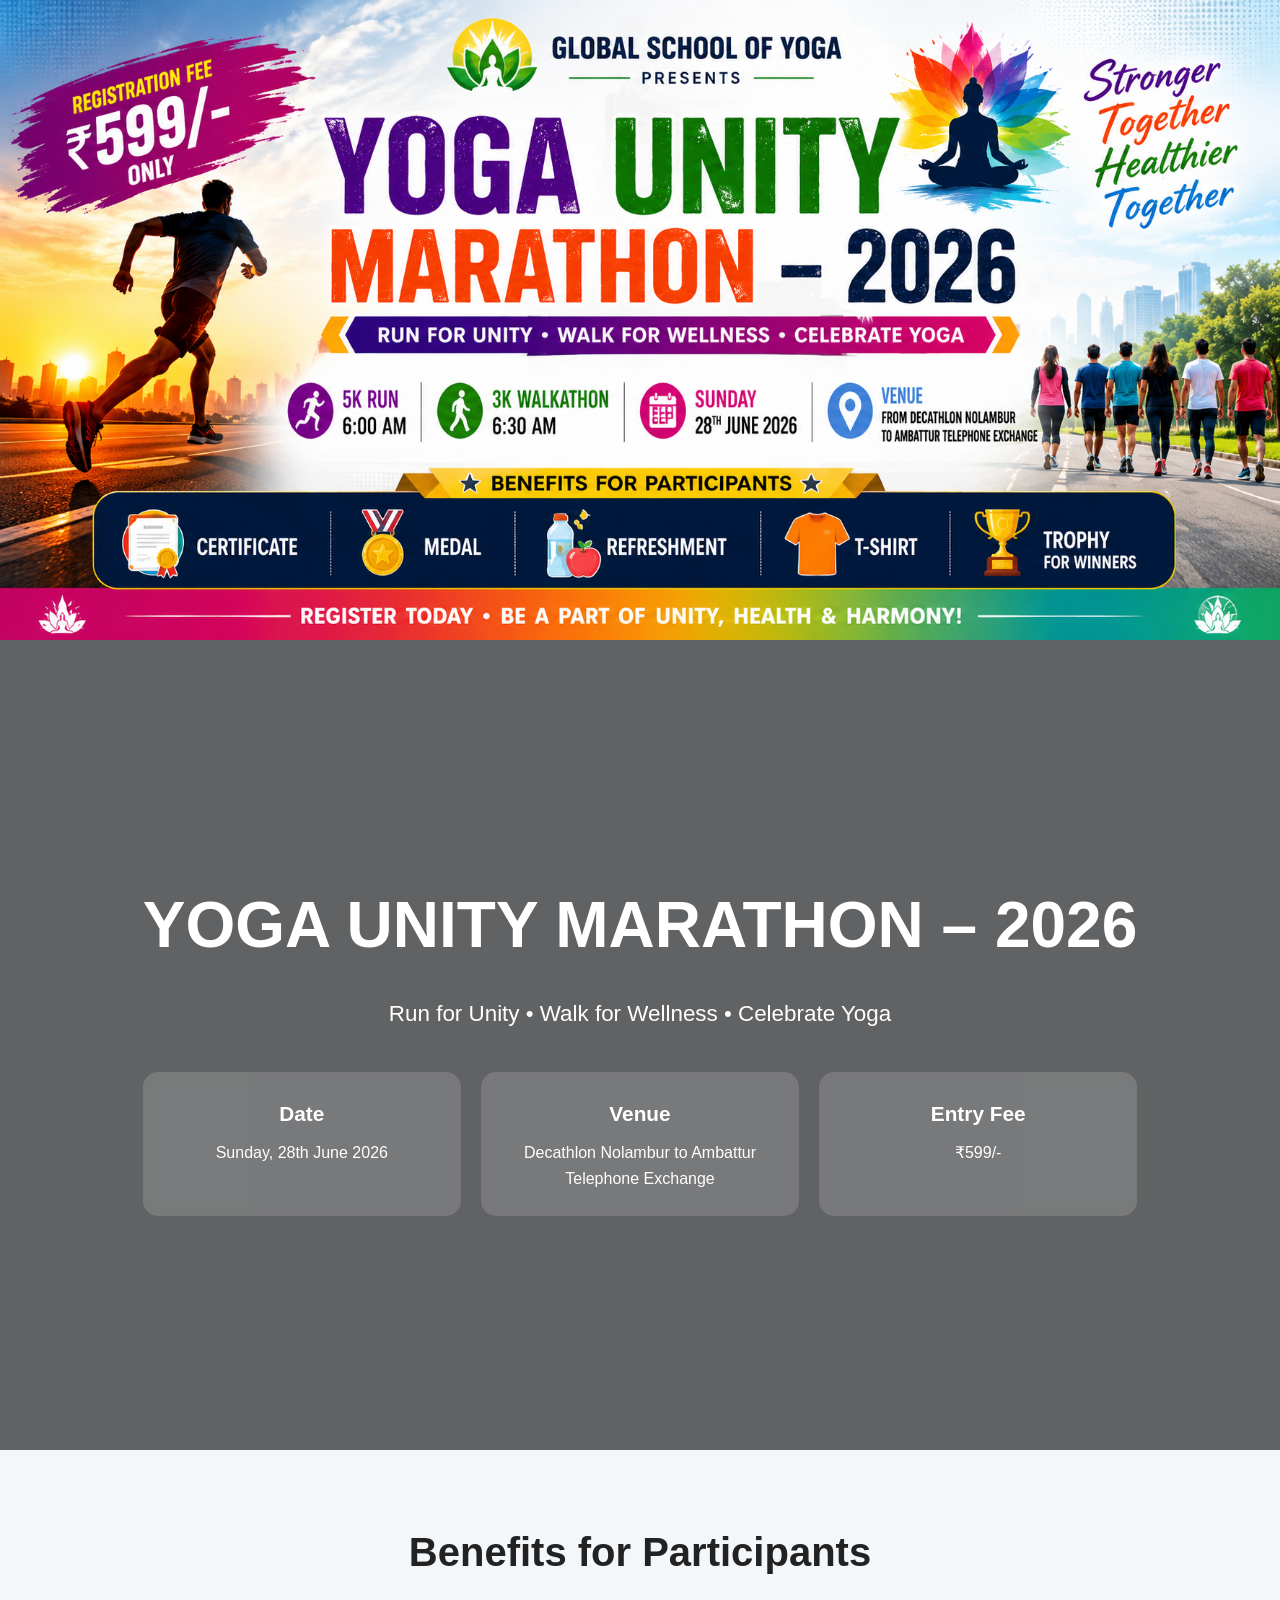
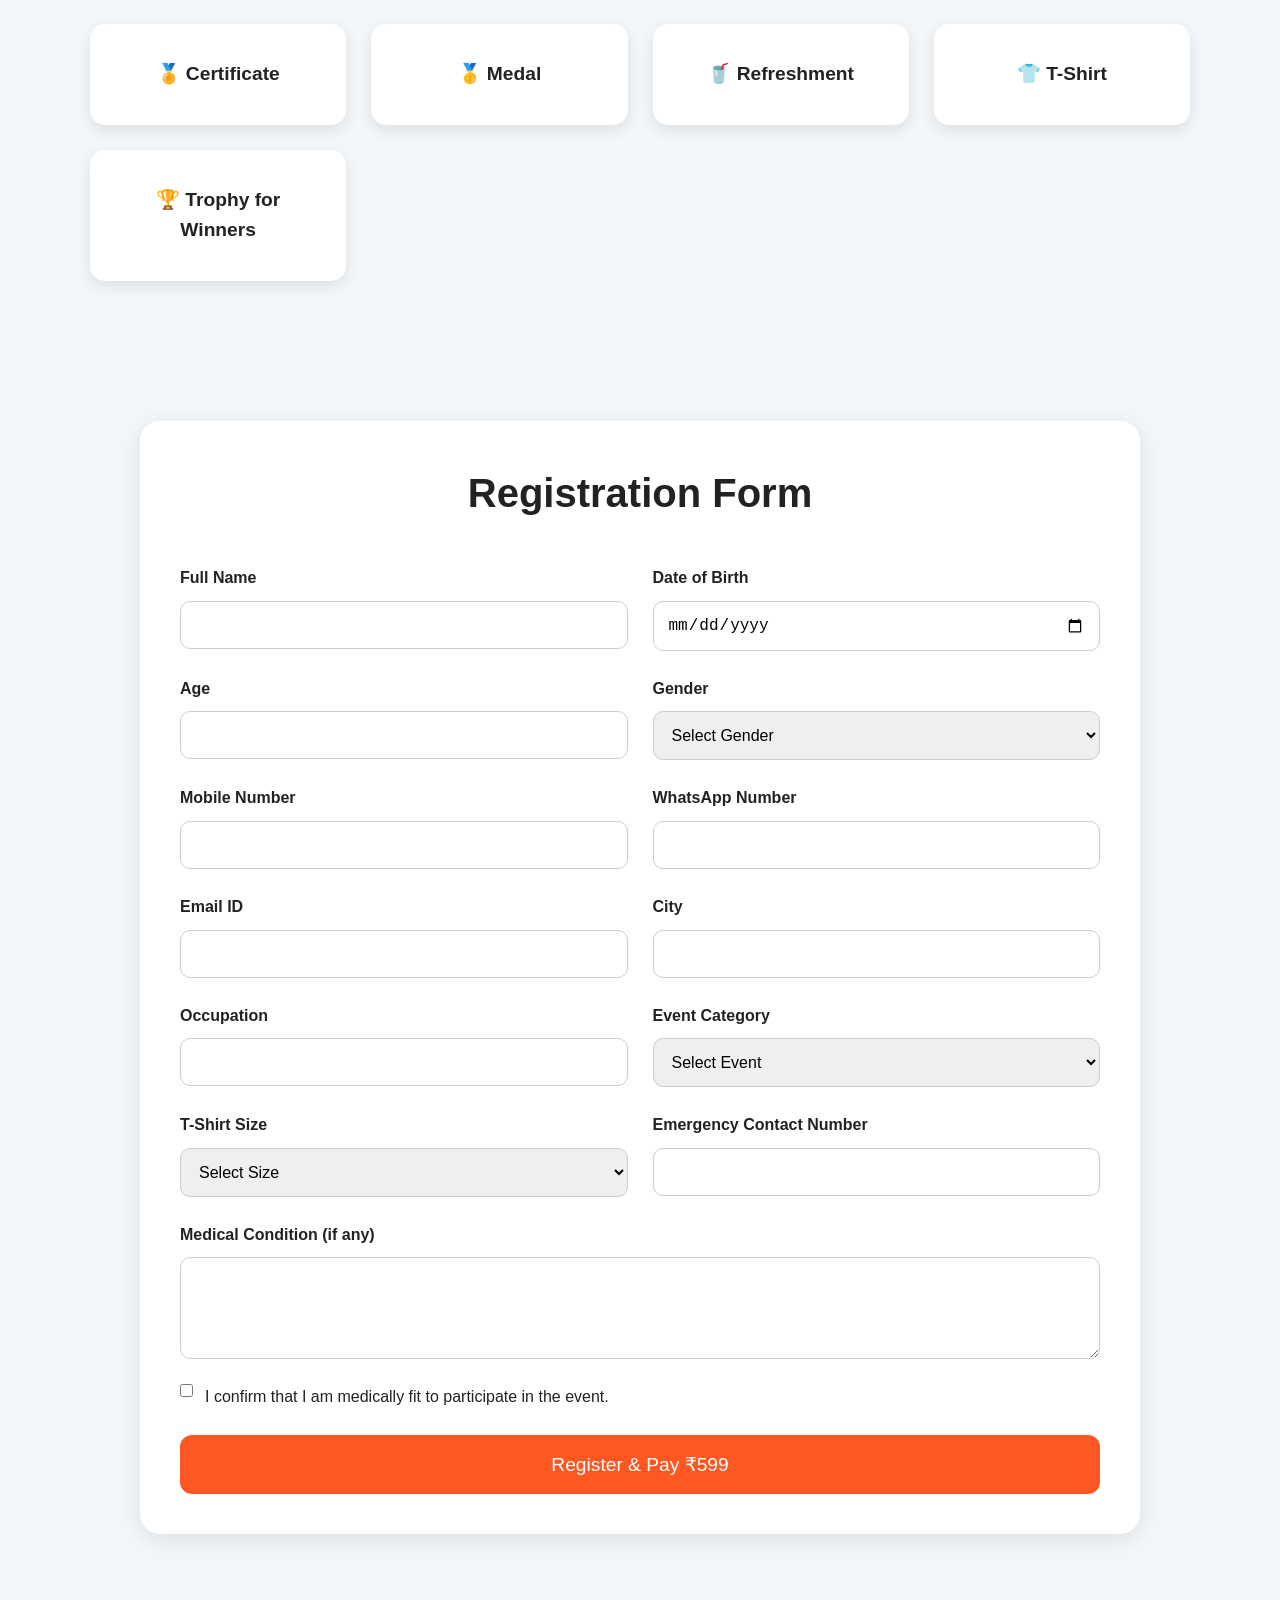
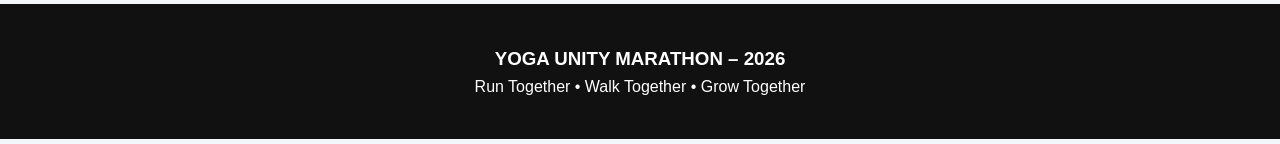
==== index.html @ 4204f97b "Update index.html" ====
<!DOCTYPE html>
<html lang="en">
<head>
  <meta charset="UTF-8" />
  <meta name="viewport" content="width=device-width, initial-scale=1.0"/>
  <title>YOGA UNITY MARATHON – 2026</title>

  <link rel="stylesheet" href="style.css"/>

  <script src="https://checkout.razorpay.com/v1/checkout.js"></script>
</head>

<body>
<!-- BANNER SECTION -->

<section class="banner-section">

    <img 
        src="banner.png" 
        alt="YOGA UNITY MARATHON 2026 Banner"
        class="main-banner"
    >

</section>
  <!-- HERO BANNER -->
  <header class="hero">

    <div class="overlay"></div>

    <div class="hero-content">

      <h1>YOGA UNITY MARATHON – 2026</h1>

      <p class="tagline">
        Run for Unity • Walk for Wellness • Celebrate Yoga
      </p>

      <div class="event-info">

        <div class="info-box">
          <h3>Date</h3>
          <p>Sunday, 28th June 2026</p>
        </div>

        <div class="info-box">
          <h3>Venue</h3>
          <p>Decathlon Nolambur to Ambattur Telephone Exchange</p>
        </div>

        <div class="info-box">
          <h3>Entry Fee</h3>
          <p>₹599/-</p>
        </div>

      </div>

    </div>

  </header>

  <!-- BENEFITS SECTION -->

  <section class="benefits">

    <h2>Benefits for Participants</h2>

    <div class="benefit-grid">

      <div class="benefit-card">🏅 Certificate</div>
      <div class="benefit-card">🥇 Medal</div>
      <div class="benefit-card">🥤 Refreshment</div>
      <div class="benefit-card">👕 T-Shirt</div>
      <div class="benefit-card">🏆 Trophy for Winners</div>

    </div>

  </section>

  <!-- REGISTRATION FORM -->

  <section class="form-section">

    <div class="form-container">

      <h2>Registration Form</h2>

      <form id="registrationForm">

        <div class="form-group">
          <label>Full Name</label>
          <input type="text" required>
        </div>

        <div class="form-group">
          <label>Date of Birth</label>
          <input type="date" required>
        </div>

        <div class="form-group">
          <label>Age</label>
          <input type="number" required>
        </div>

        <div class="form-group">
          <label>Gender</label>
          <select required>
            <option value="">Select Gender</option>
            <option>Male</option>
            <option>Female</option>
            <option>Other</option>
          </select>
        </div>

        <div class="form-group">
          <label>Mobile Number</label>
          <input type="tel" required>
        </div>

        <div class="form-group">
          <label>WhatsApp Number</label>
          <input type="tel" required>
        </div>

        <div class="form-group">
          <label>Email ID</label>
          <input type="email" required>
        </div>

        <div class="form-group">
          <label>City</label>
          <input type="text" required>
        </div>

        <div class="form-group">
          <label>Occupation</label>
          <input type="text">
        </div>

        <div class="form-group">
          <label>Event Category</label>

          <select required>
            <option value="">Select Event</option>
            <option>5K Run</option>
            <option>3K Walkathon</option>
          </select>
        </div>

        <div class="form-group">
          <label>T-Shirt Size</label>

          <select required>
            <option value="">Select Size</option>
            <option>S</option>
            <option>M</option>
            <option>L</option>
            <option>XL</option>
            <option>XXL</option>
          </select>
        </div>

        <div class="form-group">
          <label>Emergency Contact Number</label>
          <input type="tel" required>
        </div>

        <div class="form-group full-width">
          <label>Medical Condition (if any)</label>
          <textarea rows="4"></textarea>
        </div>

        <div class="checkbox-group full-width">

          <input type="checkbox" required>

          <label>
            I confirm that I am medically fit to participate in the event.
          </label>

        </div>

        <div class="full-width">

          <button type="submit" class="submit-btn">
            Register & Pay ₹599
          </button>

        </div>

      </form>

    </div>

  </section>

  <!-- FOOTER -->

  <footer>

    <h3>YOGA UNITY MARATHON – 2026</h3>

    <p>
      Run Together • Walk Together • Grow Together
    </p>

  </footer>

  <script src="script.js"></script>

</body>
</html>
---- style.css ----
*{
    margin:0;
    padding:0;
    box-sizing:border-box;
}

body{
    font-family:Arial, sans-serif;
    background:#f4f7fa;
    color:#222;
    line-height:1.6;
}

/* HERO SECTION */

.hero{
    position:relative;
    background:url('https://images.unsplash.com/photo-1517836357463-d25dfeac3438?q=80&w=1920') center/cover no-repeat;
    min-height:90vh;
    display:flex;
    align-items:center;
    justify-content:center;
    text-align:center;
    color:white;
    padding:40px 20px;
}

.overlay{
    position:absolute;
    inset:0;
    background:rgba(0,0,0,0.6);
}

.hero-content{
    position:relative;
    z-index:2;
    max-width:1000px;
}

.hero h1{
    font-size:4rem;
    margin-bottom:20px;
    font-weight:bold;
}

.tagline{
    font-size:1.4rem;
    margin-bottom:40px;
}

.event-info{
    display:grid;
    grid-template-columns:repeat(auto-fit,minmax(220px,1fr));
    gap:20px;
}

.info-box{
    background:rgba(255,255,255,0.15);
    padding:25px;
    border-radius:15px;
    backdrop-filter:blur(6px);
}

.info-box h3{
    margin-bottom:10px;
    font-size:1.3rem;
}

/* BENEFITS */

.benefits{
    padding:70px 20px;
    text-align:center;
}

.benefits h2{
    font-size:2.5rem;
    margin-bottom:40px;
}

.benefit-grid{
    display:grid;
    grid-template-columns:repeat(auto-fit,minmax(220px,1fr));
    gap:25px;
    max-width:1100px;
    margin:auto;
}

.benefit-card{
    background:white;
    padding:35px;
    border-radius:15px;
    font-size:1.2rem;
    font-weight:bold;
    box-shadow:0 5px 15px rgba(0,0,0,0.1);
}

/* FORM SECTION */

.form-section{
    padding:70px 20px;
}

.form-container{
    max-width:1000px;
    margin:auto;
    background:white;
    padding:40px;
    border-radius:20px;
    box-shadow:0 5px 25px rgba(0,0,0,0.1);
}

.form-container h2{
    text-align:center;
    margin-bottom:40px;
    font-size:2.5rem;
}

form{
    display:grid;
    grid-template-columns:1fr 1fr;
    gap:25px;
}

.form-group{
    display:flex;
    flex-direction:column;
}

.form-group label{
    margin-bottom:10px;
    font-weight:bold;
}

.form-group input,
.form-group select,
.form-group textarea{
    padding:14px;
    border:1px solid #ccc;
    border-radius:10px;
    font-size:1rem;
}

.full-width{
    grid-column:1 / -1;
}

.checkbox-group{
    display:flex;
    align-items:flex-start;
    gap:12px;
}

.submit-btn{
    width:100%;
    padding:18px;
    border:none;
    border-radius:12px;
    background:#ff5722;
    color:white;
    font-size:1.2rem;
    cursor:pointer;
    transition:0.3s;
}

.submit-btn:hover{
    background:#e64a19;
}

footer{
    background:#111;
    color:white;
    text-align:center;
    padding:40px 20px;
}

/* MOBILE RESPONSIVE */

@media(max-width:768px){

    .hero h1{
        font-size:2.2rem;
    }

    .tagline{
        font-size:1rem;
    }

    form{
        grid-template-columns:1fr;
    }

    .form-container{
        padding:25px;
    }

    .benefits h2,
    .form-container h2{
        font-size:2rem;
    }

}
/* BANNER SECTION */

.banner-section{
    width:100%;
    overflow:hidden;
}

.main-banner{
    width:100%;
    height:auto;
    display:block;
    border-radius:0;
}
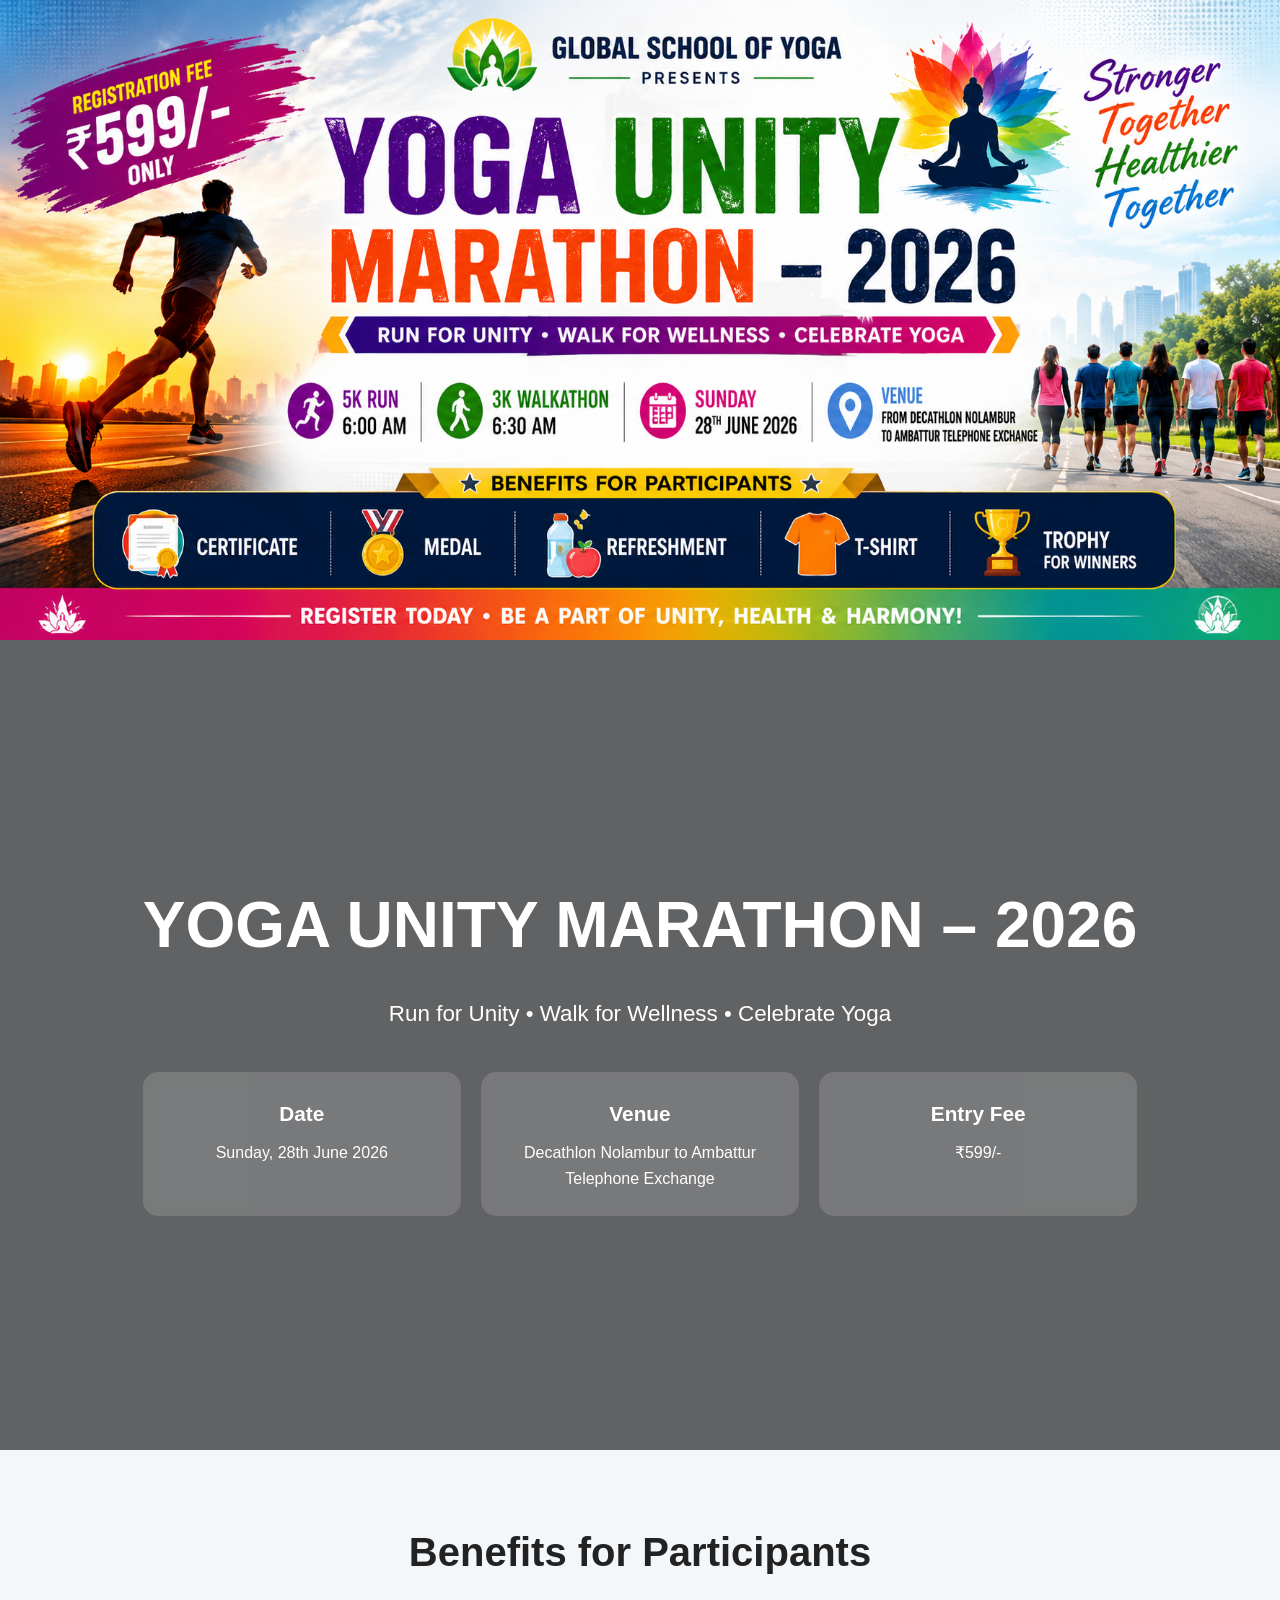
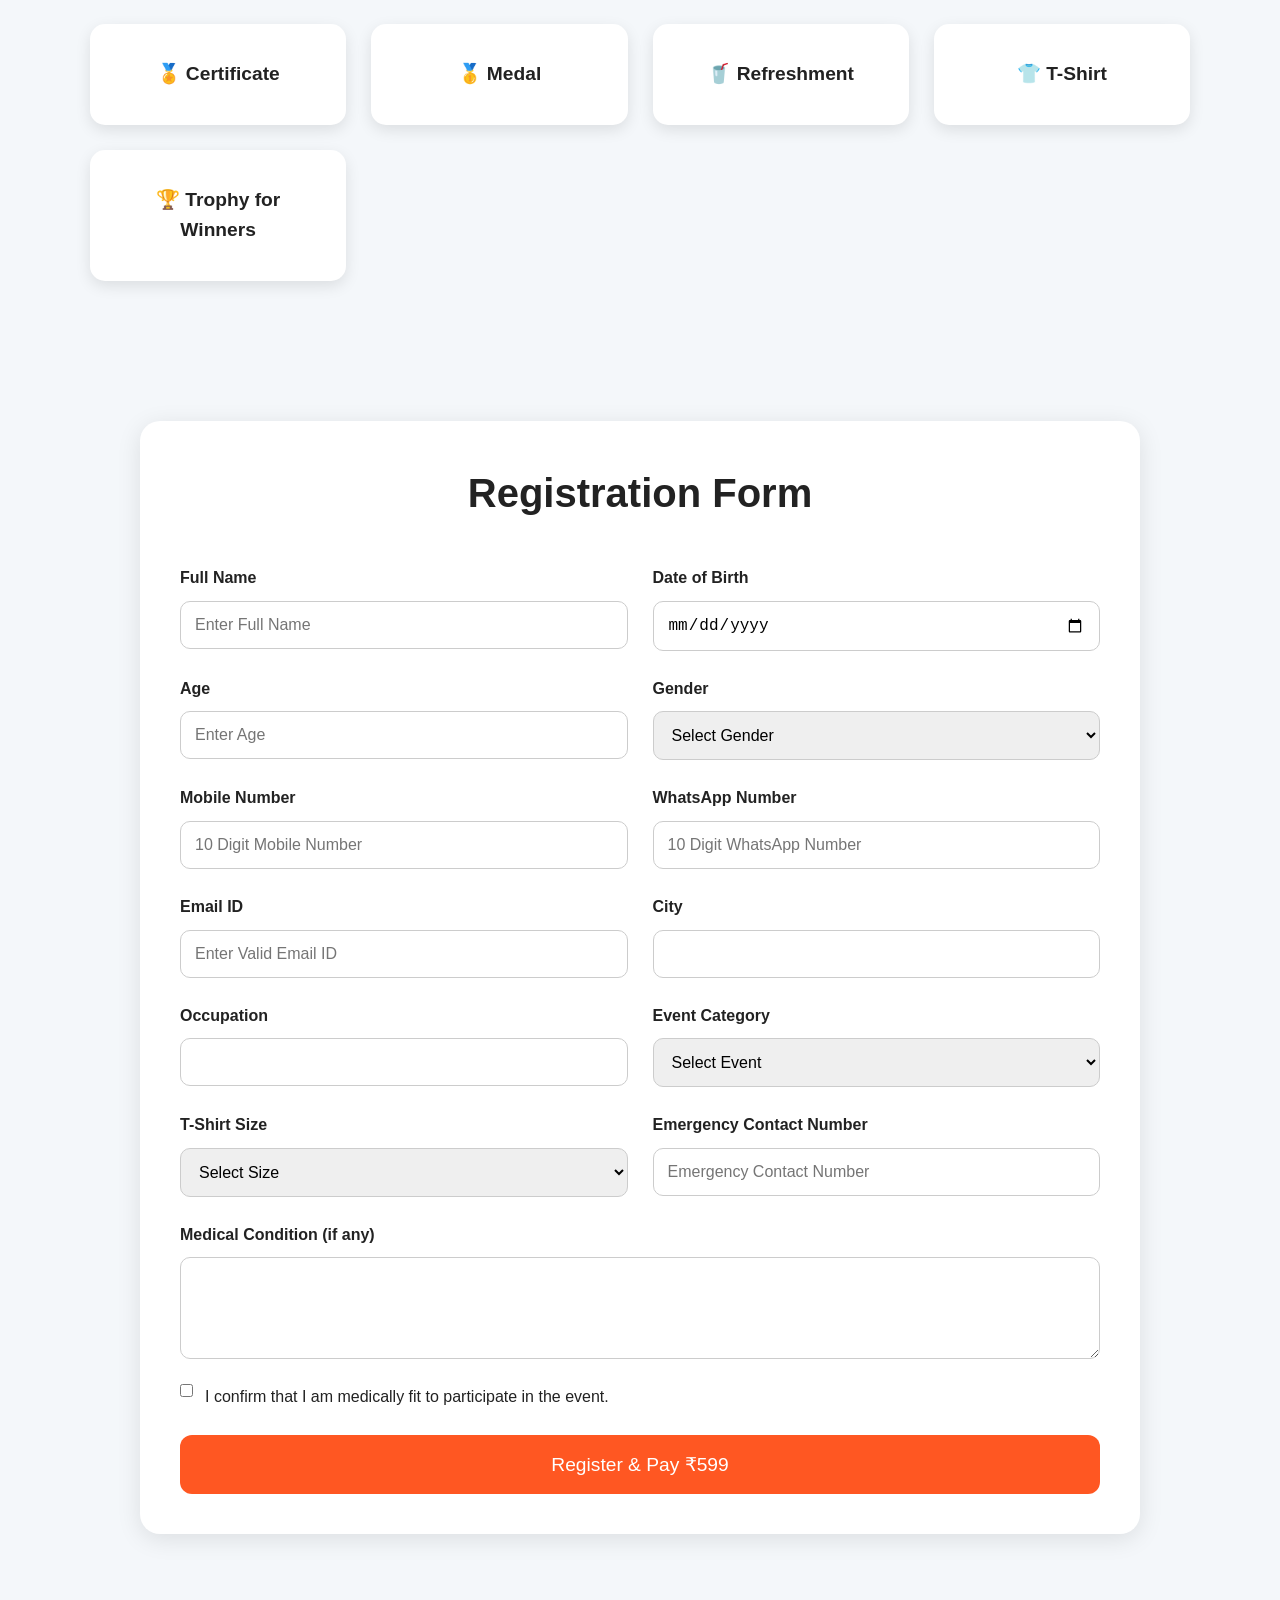
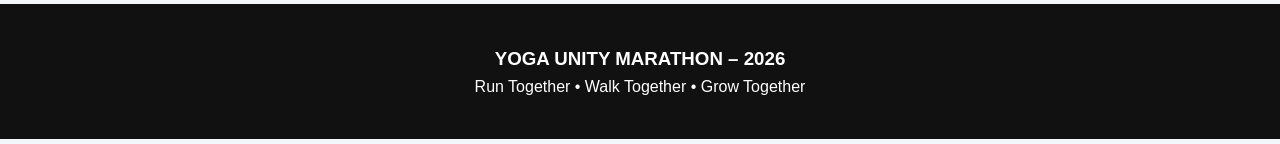
==== commit a2373586: "Update index.html" ====
--- a/index.html
+++ b/index.html
@@ -84,11 +84,18 @@
 
       <h2>Registration Form</h2>
 
-      <form id="registrationForm">
+      <form id="registrationForm" method="POST">
 
         <div class="form-group">
           <label>Full Name</label>
-          <input type="text" required>
+          <input 
+            type="text"
+            name="fullName"
+            required
+            minlength="3"
+            maxlength="50"
+            placeholder="Enter Full Name"
+          />
         </div>
 
         <div class="form-group">
@@ -98,7 +105,14 @@
 
         <div class="form-group">
           <label>Age</label>
-          <input type="number" required>
+          <input
+            type="number"
+            name="age"
+            required
+            min="5"
+            max="100"
+            placeholder="Enter Age"
+          />
         </div>
 
         <div class="form-group">
@@ -113,17 +127,38 @@
 
         <div class="form-group">
           <label>Mobile Number</label>
-          <input type="tel" required>
+         <input
+            type="tel"
+            name="mobile"
+            required
+            pattern="[0-9]{10}"
+            maxlength="10"
+            minlength="10"
+            placeholder="10 Digit Mobile Number"
+          />
         </div>
 
         <div class="form-group">
           <label>WhatsApp Number</label>
-          <input type="tel" required>
+          <input
+              type="tel"
+              name="whatsapp"
+              required
+              pattern="[0-9]{10}"
+              maxlength="10"
+              minlength="10"
+              placeholder="10 Digit WhatsApp Number"
+            />
         </div>
 
         <div class="form-group">
           <label>Email ID</label>
-          <input type="email" required>
+          <input
+            type="email"
+            name="email"
+            required
+            placeholder="Enter Valid Email ID"
+          />
         </div>
 
         <div class="form-group">
@@ -161,7 +196,15 @@
 
         <div class="form-group">
           <label>Emergency Contact Number</label>
-          <input type="tel" required>
+          <input
+            type="tel"
+            name="emergency"
+            required
+            pattern="[0-9]{10}"
+            maxlength="10"
+            minlength="10"
+            placeholder="Emergency Contact Number"
+          />
         </div>
 
         <div class="form-group full-width">
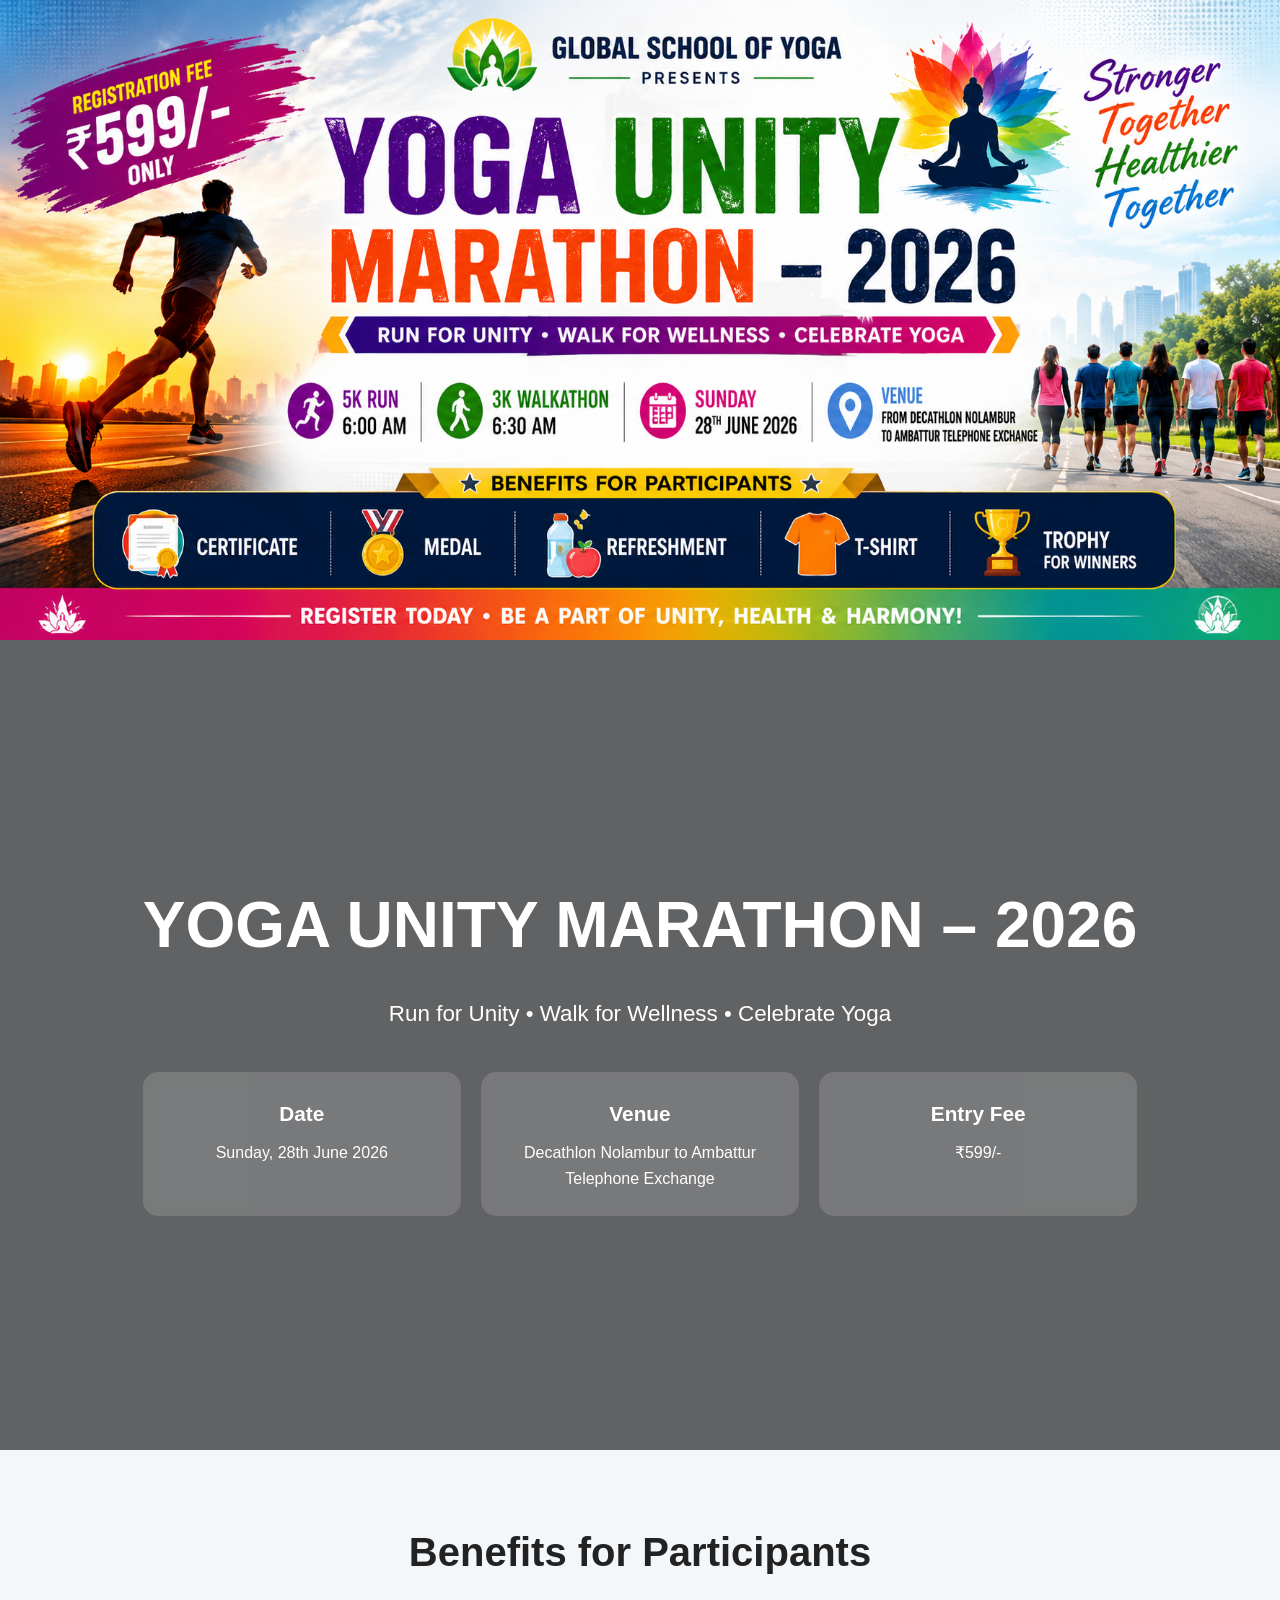
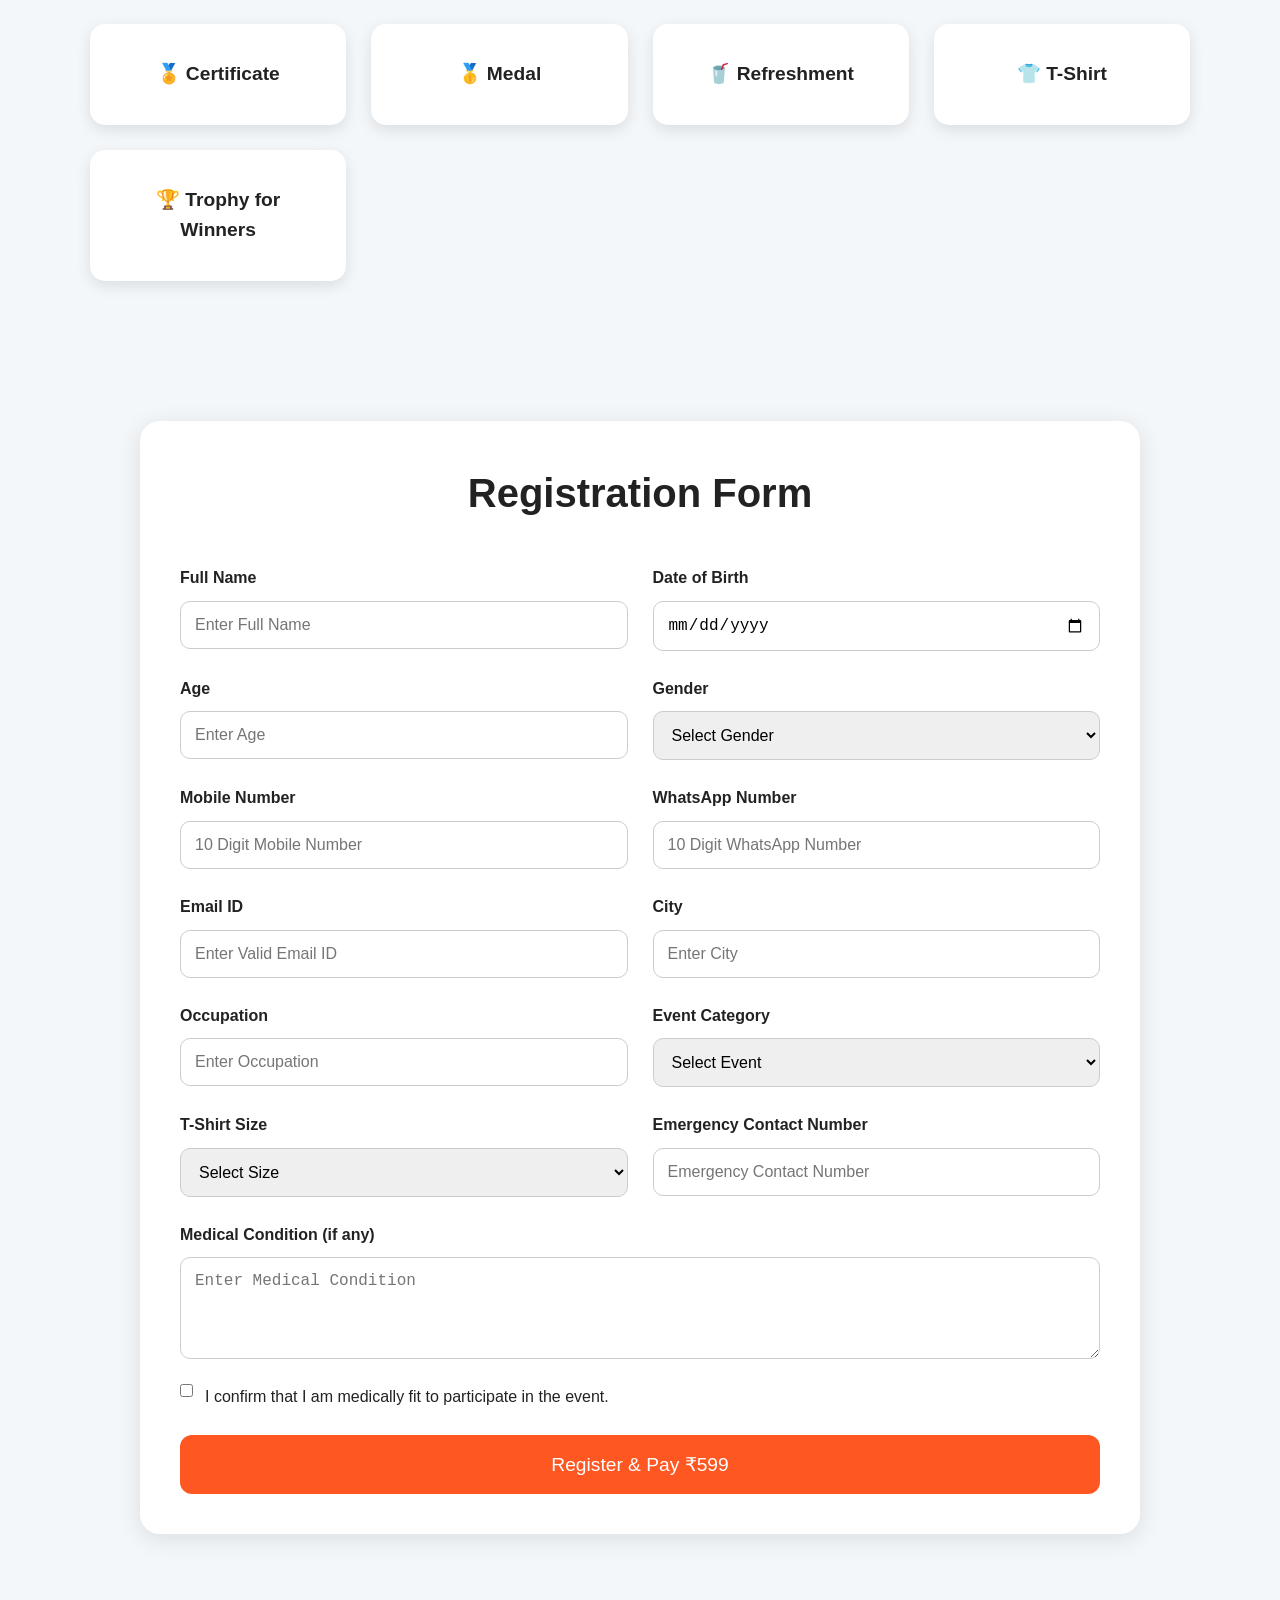
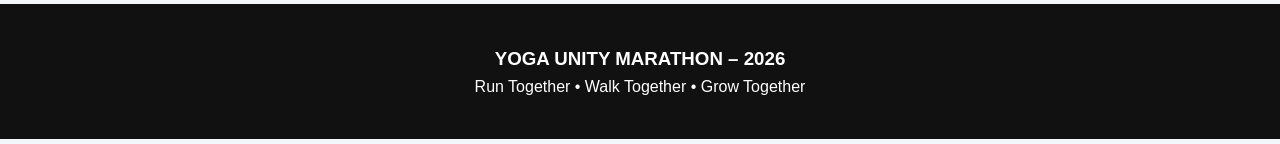
==== commit 3ed88427: "Update index.html" ====
--- a/index.html
+++ b/index.html
@@ -84,154 +84,209 @@
 
       <h2>Registration Form</h2>
 
-      <form id="registrationForm" method="POST">
-
-        <div class="form-group">
-          <label>Full Name</label>
-          <input 
-            type="text"
-            name="fullName"
-            required
-            minlength="3"
-            maxlength="50"
-            placeholder="Enter Full Name"
-          />
-        </div>
-
-        <div class="form-group">
-          <label>Date of Birth</label>
-          <input type="date" required>
-        </div>
-
-        <div class="form-group">
-          <label>Age</label>
-          <input
-            type="number"
-            name="age"
-            required
-            min="5"
-            max="100"
-            placeholder="Enter Age"
-          />
-        </div>
-
-        <div class="form-group">
-          <label>Gender</label>
-          <select required>
-            <option value="">Select Gender</option>
-            <option>Male</option>
-            <option>Female</option>
-            <option>Other</option>
-          </select>
-        </div>
-
-        <div class="form-group">
-          <label>Mobile Number</label>
-         <input
-            type="tel"
-            name="mobile"
-            required
-            pattern="[0-9]{10}"
-            maxlength="10"
-            minlength="10"
-            placeholder="10 Digit Mobile Number"
-          />
-        </div>
-
-        <div class="form-group">
-          <label>WhatsApp Number</label>
-          <input
-              type="tel"
-              name="whatsapp"
-              required
-              pattern="[0-9]{10}"
-              maxlength="10"
-              minlength="10"
-              placeholder="10 Digit WhatsApp Number"
-            />
-        </div>
-
-        <div class="form-group">
-          <label>Email ID</label>
-          <input
-            type="email"
-            name="email"
-            required
-            placeholder="Enter Valid Email ID"
-          />
-        </div>
-
-        <div class="form-group">
-          <label>City</label>
-          <input type="text" required>
-        </div>
-
-        <div class="form-group">
-          <label>Occupation</label>
-          <input type="text">
-        </div>
-
-        <div class="form-group">
-          <label>Event Category</label>
-
-          <select required>
-            <option value="">Select Event</option>
-            <option>5K Run</option>
-            <option>3K Walkathon</option>
-          </select>
-        </div>
-
-        <div class="form-group">
-          <label>T-Shirt Size</label>
-
-          <select required>
-            <option value="">Select Size</option>
-            <option>S</option>
-            <option>M</option>
-            <option>L</option>
-            <option>XL</option>
-            <option>XXL</option>
-          </select>
-        </div>
-
-        <div class="form-group">
-          <label>Emergency Contact Number</label>
-          <input
-            type="tel"
-            name="emergency"
-            required
-            pattern="[0-9]{10}"
-            maxlength="10"
-            minlength="10"
-            placeholder="Emergency Contact Number"
-          />
-        </div>
-
-        <div class="form-group full-width">
-          <label>Medical Condition (if any)</label>
-          <textarea rows="4"></textarea>
-        </div>
-
-        <div class="checkbox-group full-width">
-
-          <input type="checkbox" required>
-
-          <label>
-            I confirm that I am medically fit to participate in the event.
-          </label>
-
-        </div>
-
-        <div class="full-width">
-
-          <button type="submit" class="submit-btn">
-            Register & Pay ₹599
-          </button>
-
-        </div>
-
-      </form>
-
+
+   <form id="registrationForm" method="POST">
+
+  <div class="form-group">
+    <label>Full Name</label>
+    <input 
+      type="text"
+      name="fullName"
+      required
+      minlength="3"
+      maxlength="50"
+      placeholder="Enter Full Name"
+    />
+  </div>
+
+  <div class="form-group">
+    <label>Date of Birth</label>
+    <input
+      type="date"
+      name="dob"
+      required
+    >
+  </div>
+
+  <div class="form-group">
+    <label>Age</label>
+    <input
+      type="number"
+      name="age"
+      required
+      min="5"
+      max="100"
+      placeholder="Enter Age"
+    />
+  </div>
+
+  <div class="form-group">
+    <label>Gender</label>
+
+    <select
+      name="gender"
+      required
+    >
+      <option value="">Select Gender</option>
+      <option value="Male">Male</option>
+      <option value="Female">Female</option>
+      <option value="Other">Other</option>
+    </select>
+
+  </div>
+
+  <div class="form-group">
+    <label>Mobile Number</label>
+
+    <input
+      type="tel"
+      name="mobile"
+      required
+      pattern="[0-9]{10}"
+      maxlength="10"
+      minlength="10"
+      placeholder="10 Digit Mobile Number"
+    />
+
+  </div>
+
+  <div class="form-group">
+    <label>WhatsApp Number</label>
+
+    <input
+      type="tel"
+      name="whatsapp"
+      required
+      pattern="[0-9]{10}"
+      maxlength="10"
+      minlength="10"
+      placeholder="10 Digit WhatsApp Number"
+    />
+
+  </div>
+
+  <div class="form-group">
+    <label>Email ID</label>
+
+    <input
+      type="email"
+      name="email"
+      required
+      placeholder="Enter Valid Email ID"
+    />
+
+  </div>
+
+  <div class="form-group">
+    <label>City</label>
+
+    <input
+      type="text"
+      name="city"
+      required
+      placeholder="Enter City"
+    />
+
+  </div>
+
+  <div class="form-group">
+    <label>Occupation</label>
+
+    <input
+      type="text"
+      name="occupation"
+      required
+      placeholder="Enter Occupation"
+    />
+
+  </div>
+
+  <div class="form-group">
+
+    <label>Event Category</label>
+
+    <select
+      name="eventCategory"
+      required
+    >
+      <option value="">Select Event</option>
+      <option value="5K Run">5K Run</option>
+      <option value="3K Walkathon">3K Walkathon</option>
+    </select>
+
+  </div>
+
+  <div class="form-group">
+
+    <label>T-Shirt Size</label>
+
+    <select
+      name="tshirt"
+      required
+    >
+      <option value="">Select Size</option>
+      <option value="S">S</option>
+      <option value="M">M</option>
+      <option value="L">L</option>
+      <option value="XL">XL</option>
+      <option value="XXL">XXL</option>
+    </select>
+
+  </div>
+
+  <div class="form-group">
+
+    <label>Emergency Contact Number</label>
+
+    <input
+      type="tel"
+      name="emergency"
+      required
+      pattern="[0-9]{10}"
+      maxlength="10"
+      minlength="10"
+      placeholder="Emergency Contact Number"
+    />
+
+  </div>
+
+  <div class="form-group full-width">
+
+    <label>Medical Condition (if any)</label>
+
+    <textarea
+      name="medicalCondition"
+      rows="4"
+      placeholder="Enter Medical Condition"
+    ></textarea>
+
+  </div>
+
+  <div class="checkbox-group full-width">
+
+    <input
+      type="checkbox"
+      name="declaration"
+      value="Yes"
+      required
+    >
+
+    <label>
+      I confirm that I am medically fit to participate in the event.
+    </label>
+
+  </div>
+
+  <div class="full-width">
+
+    <button type="submit" class="submit-btn">
+      Register & Pay ₹599
+    </button>
+
+  </div>
+
+</form>
+      
     </div>
 
   </section>
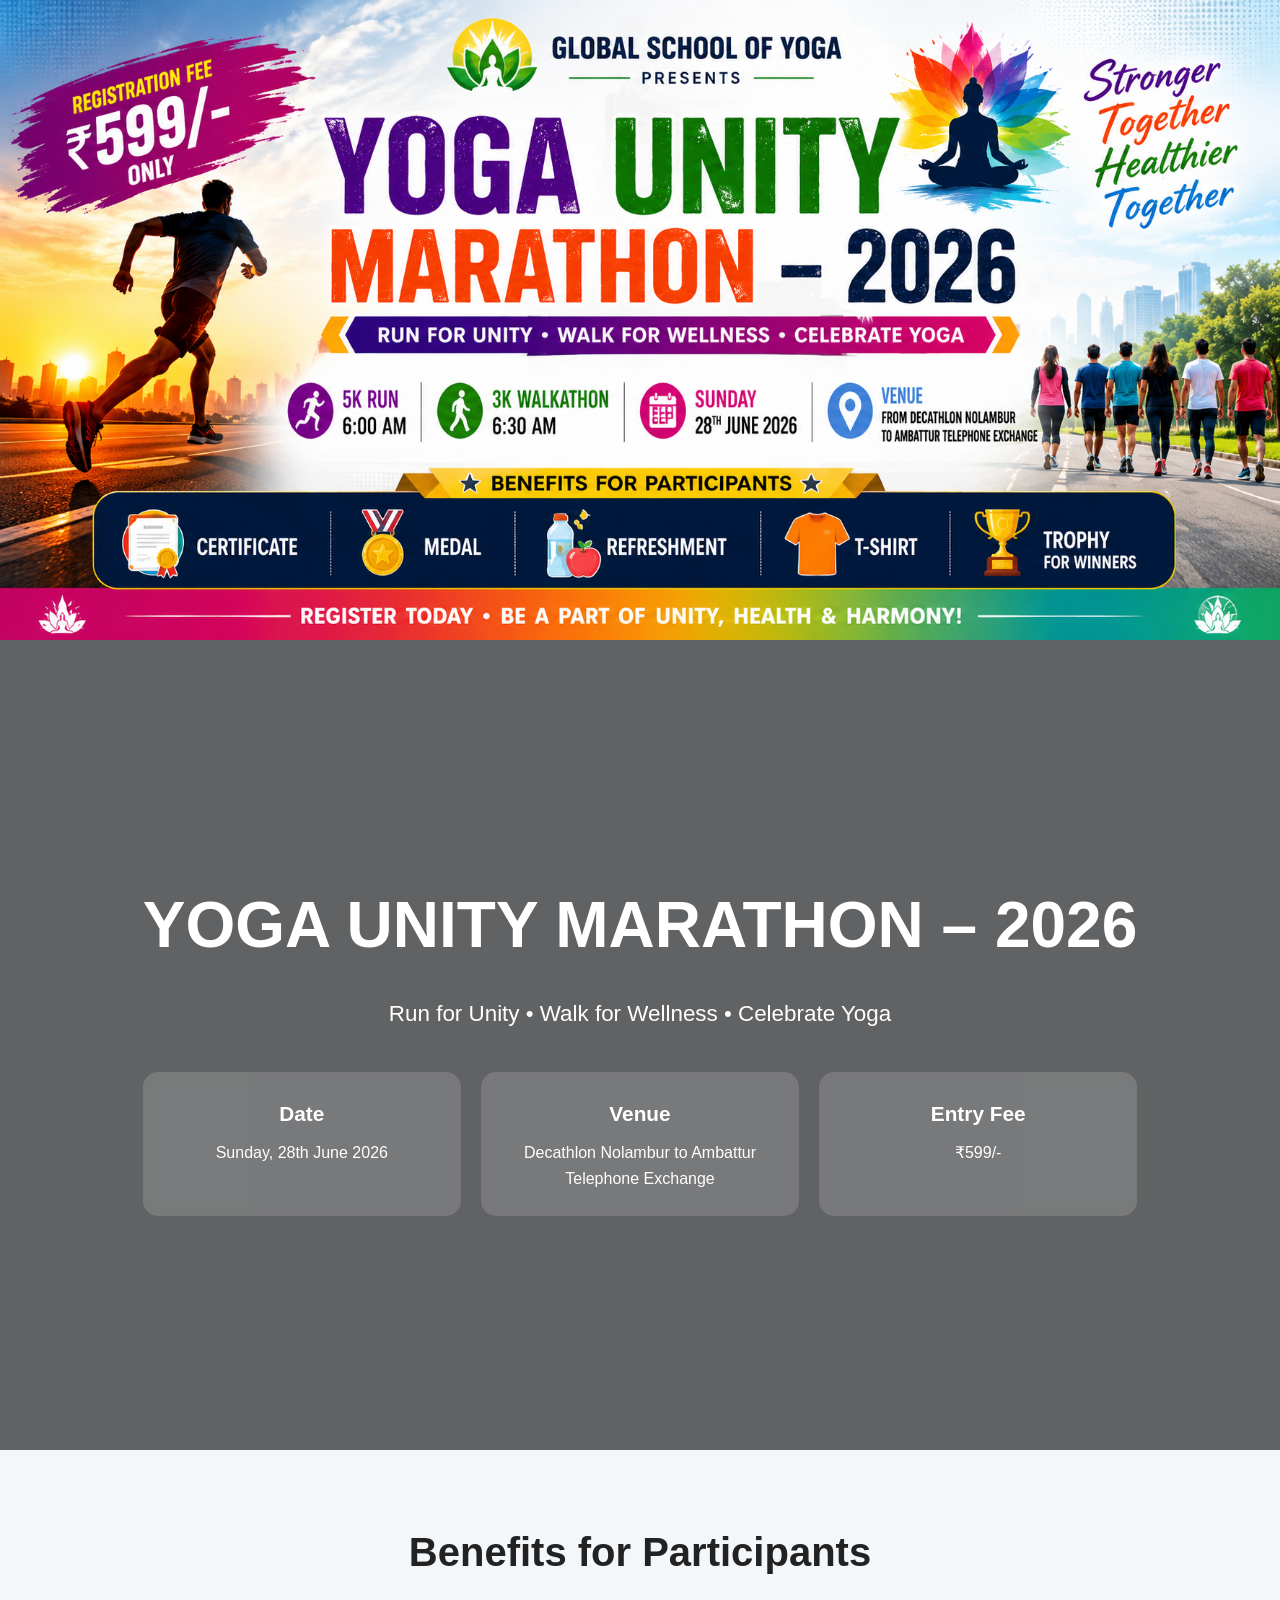
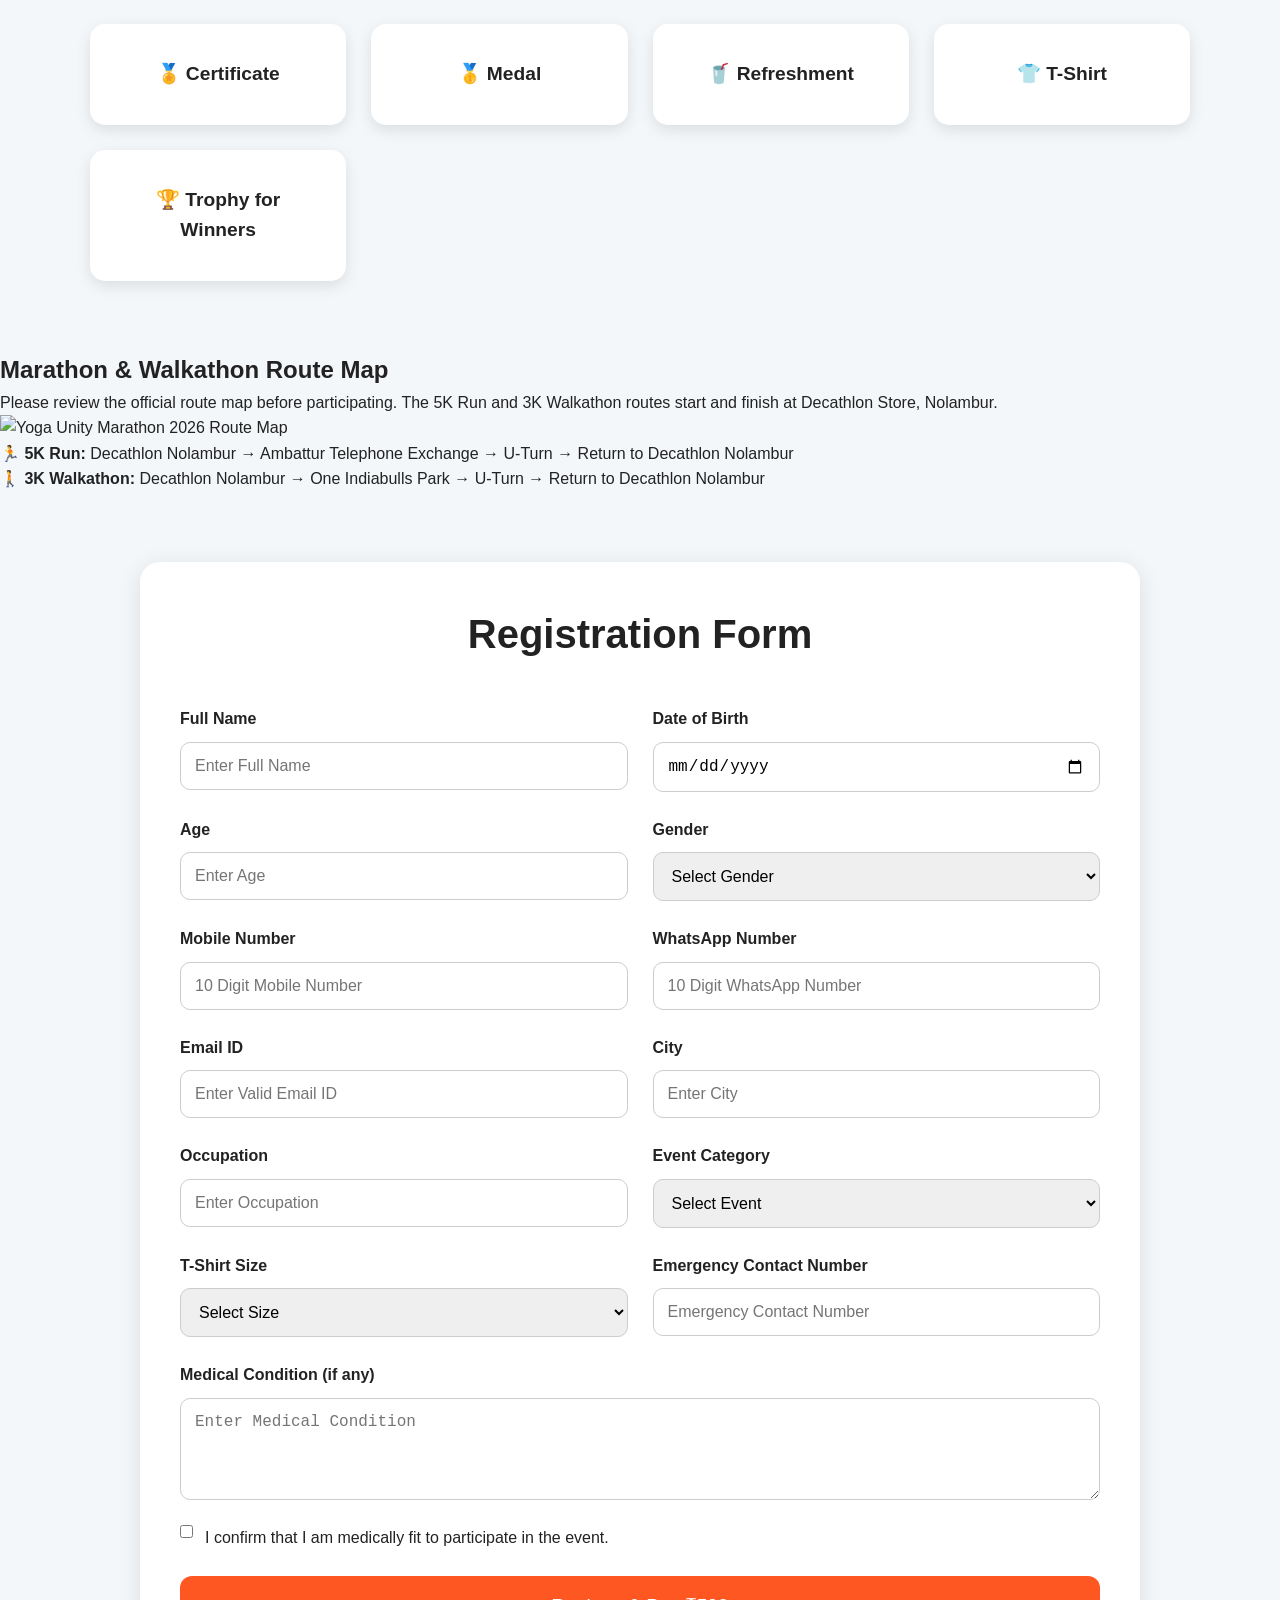
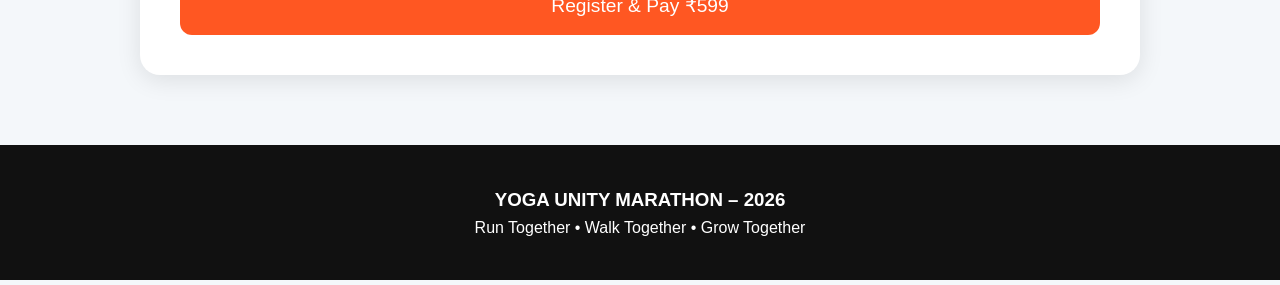
==== commit 518f27de: "Update index.html" ====
--- a/index.html
+++ b/index.html
@@ -4,6 +4,15 @@
   <meta charset="UTF-8" />
   <meta name="viewport" content="width=device-width, initial-scale=1.0"/>
   <title>YOGA UNITY MARATHON – 2026</title>
+  <!-- Google tag (gtag.js) -->
+<script async src="https://www.googletagmanager.com/gtag/js?id=G-51HL347J4Q"></script>
+<script>
+  window.dataLayer = window.dataLayer || [];
+  function gtag(){dataLayer.push(arguments);}
+  gtag('js', new Date());
+
+  gtag('config', 'G-51HL347J4Q');
+</script>
 
   <link rel="stylesheet" href="style.css"/>
 
@@ -75,6 +84,48 @@
     </div>
 
   </section>
+
+
+
+  <!-- ROUTE MAP SECTION -->
+
+<section class="route-map-section">
+
+    <div class="route-map-container">
+
+        <h2>Marathon & Walkathon Route Map</h2>
+
+        <p class="route-description">
+            Please review the official route map before participating.
+            The 5K Run and 3K Walkathon routes start and finish at
+            Decathlon Store, Nolambur.
+        </p>
+
+        <img
+            src="route-map.jpg"
+            alt="Yoga Unity Marathon 2026 Route Map"
+            class="route-map-image"
+        >
+
+        <div class="route-caption">
+
+            <p>
+                🏃 <strong>5K Run:</strong>
+                Decathlon Nolambur → Ambattur Telephone Exchange →
+                U-Turn → Return to Decathlon Nolambur
+            </p>
+
+            <p>
+                🚶 <strong>3K Walkathon:</strong>
+                Decathlon Nolambur → One Indiabulls Park →
+                U-Turn → Return to Decathlon Nolambur
+            </p>
+
+        </div>
+
+    </div>
+
+</section>
 
   <!-- REGISTRATION FORM -->
 
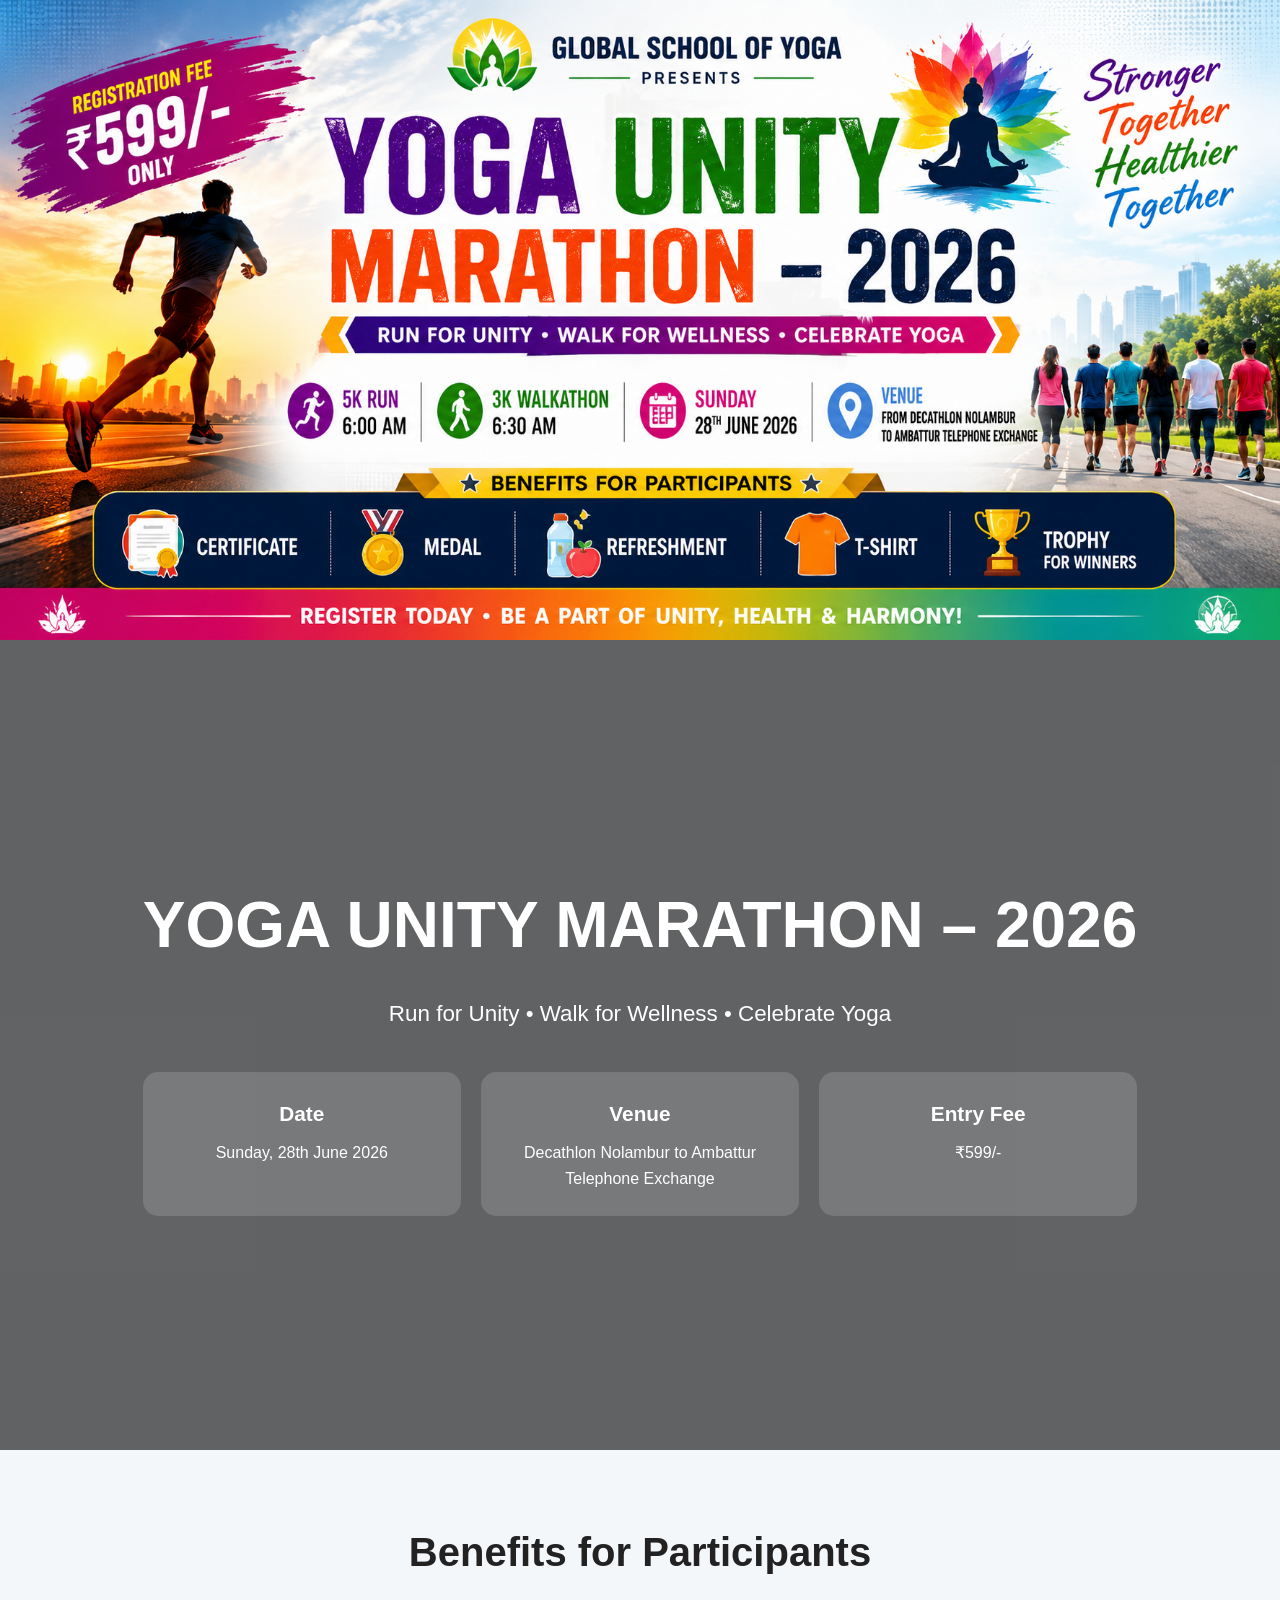
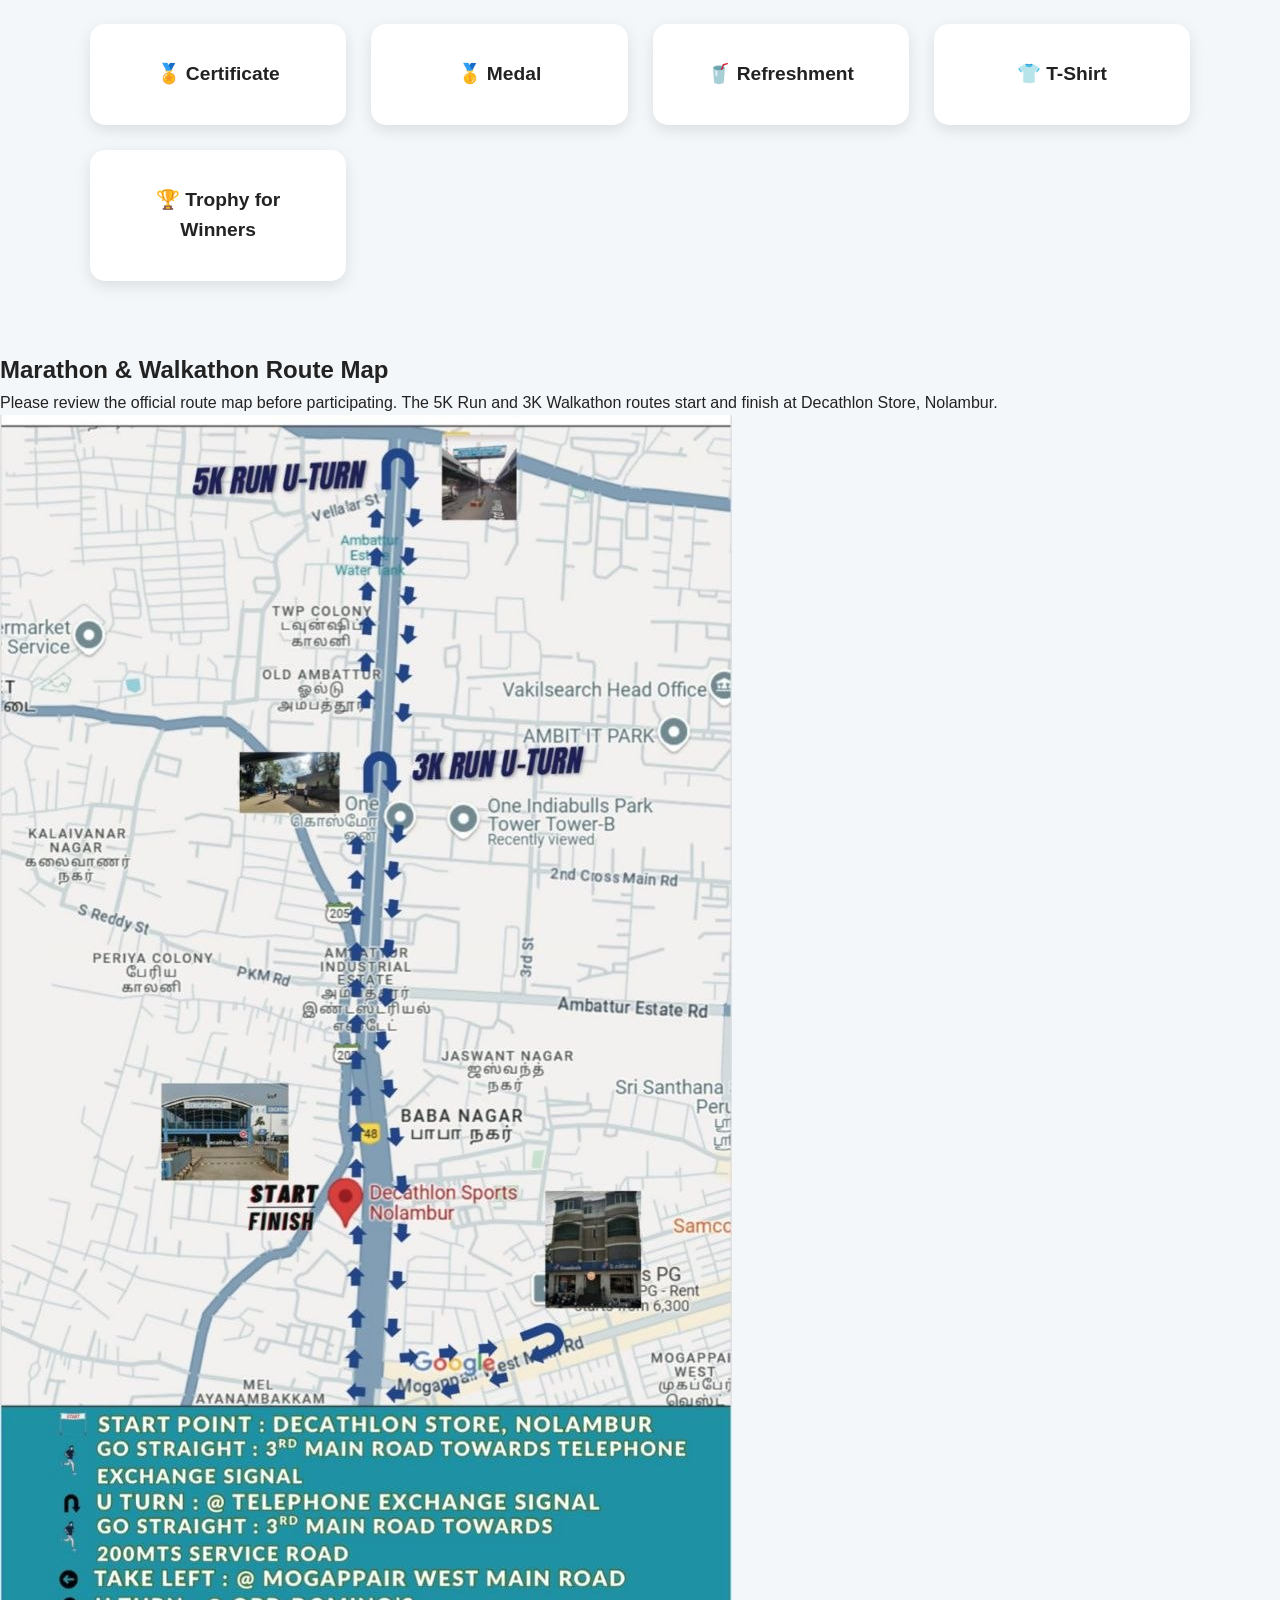
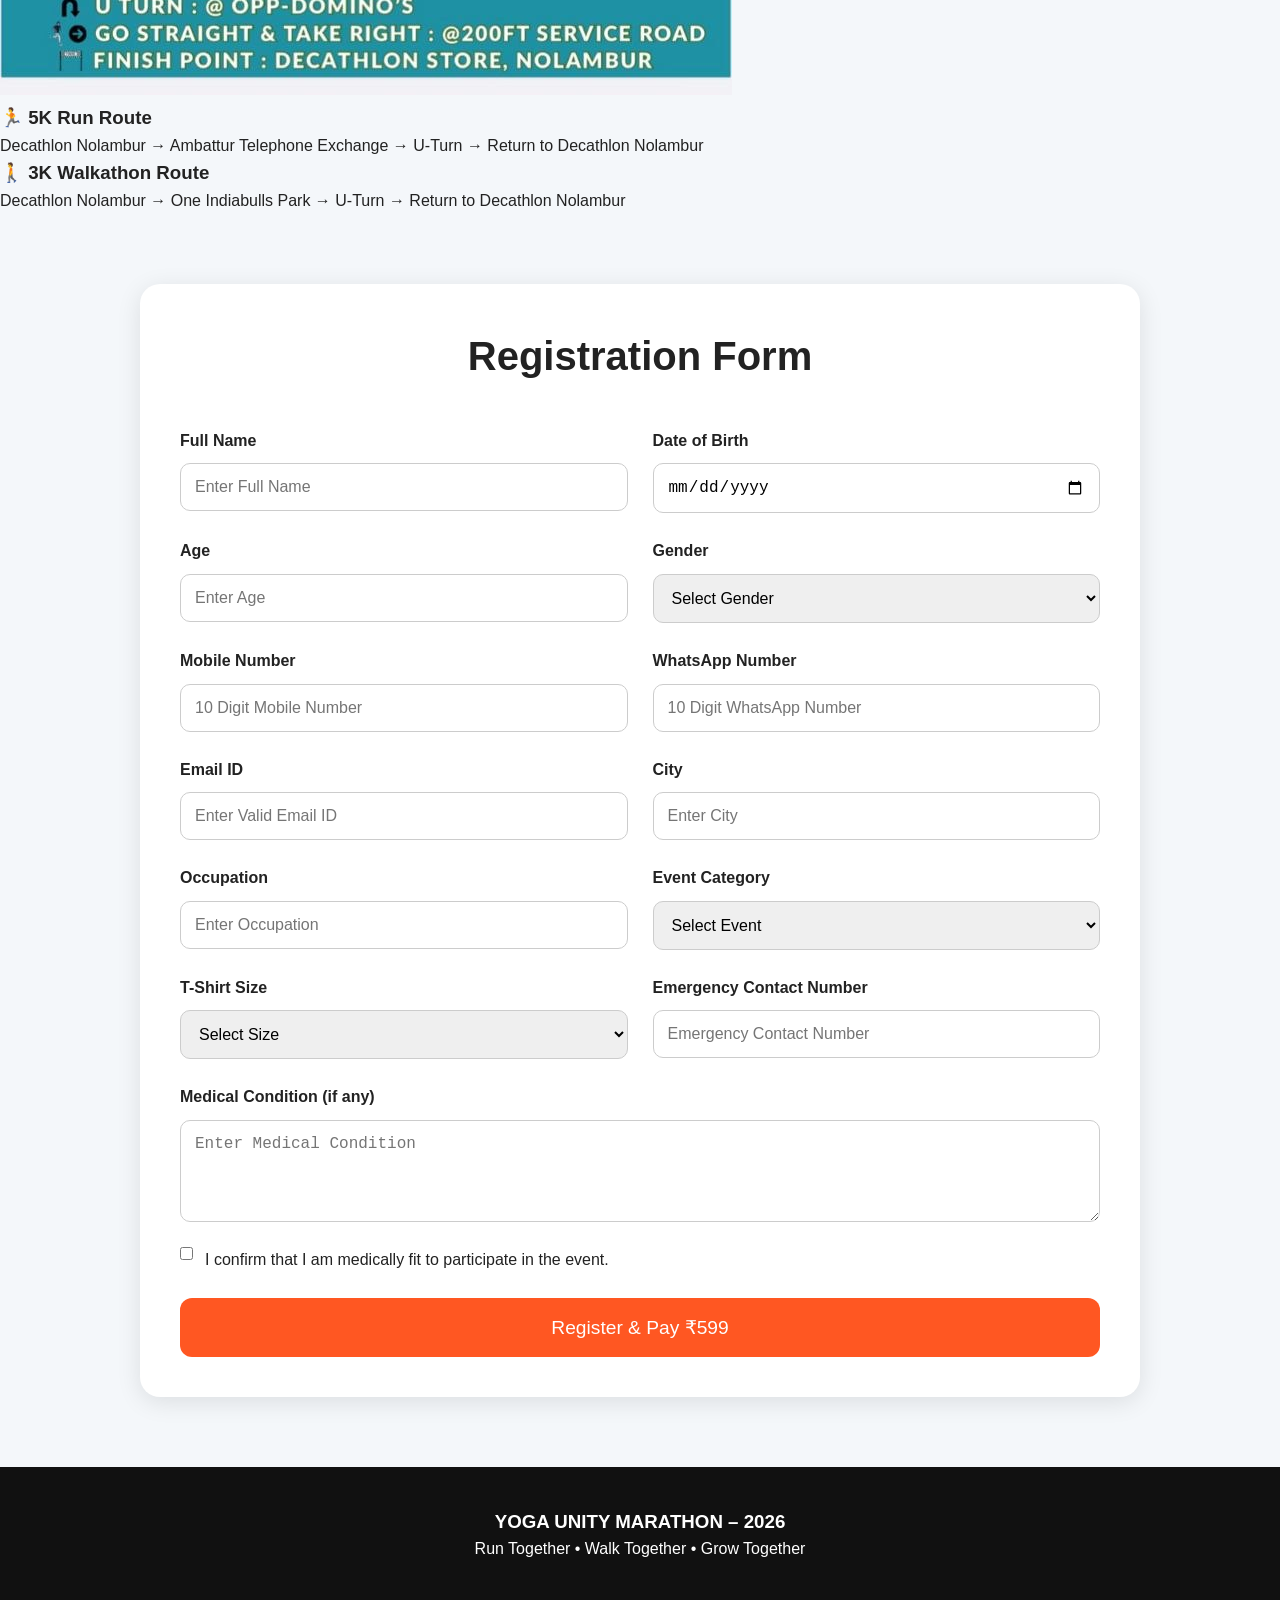
==== commit afc60eea: "Update index.html" ====
--- a/index.html
+++ b/index.html
@@ -107,22 +107,23 @@
             class="route-map-image"
         >
 
-        <div class="route-caption">
-
-            <p>
-                🏃 <strong>5K Run:</strong>
-                Decathlon Nolambur → Ambattur Telephone Exchange →
-                U-Turn → Return to Decathlon Nolambur
-            </p>
-
-            <p>
-                🚶 <strong>3K Walkathon:</strong>
-                Decathlon Nolambur → One Indiabulls Park →
-                U-Turn → Return to Decathlon Nolambur
-            </p>
-
-        </div>
-
+    <div class="route-caption">
+
+    <h3>🏃 5K Run Route</h3>
+
+    <p>
+        Decathlon Nolambur → Ambattur Telephone Exchange →
+        U-Turn → Return to Decathlon Nolambur
+    </p>
+
+    <h3>🚶 3K Walkathon Route</h3>
+
+    <p>
+        Decathlon Nolambur → One Indiabulls Park →
+        U-Turn → Return to Decathlon Nolambur
+    </p>
+
+    </div>
     </div>
 
 </section>
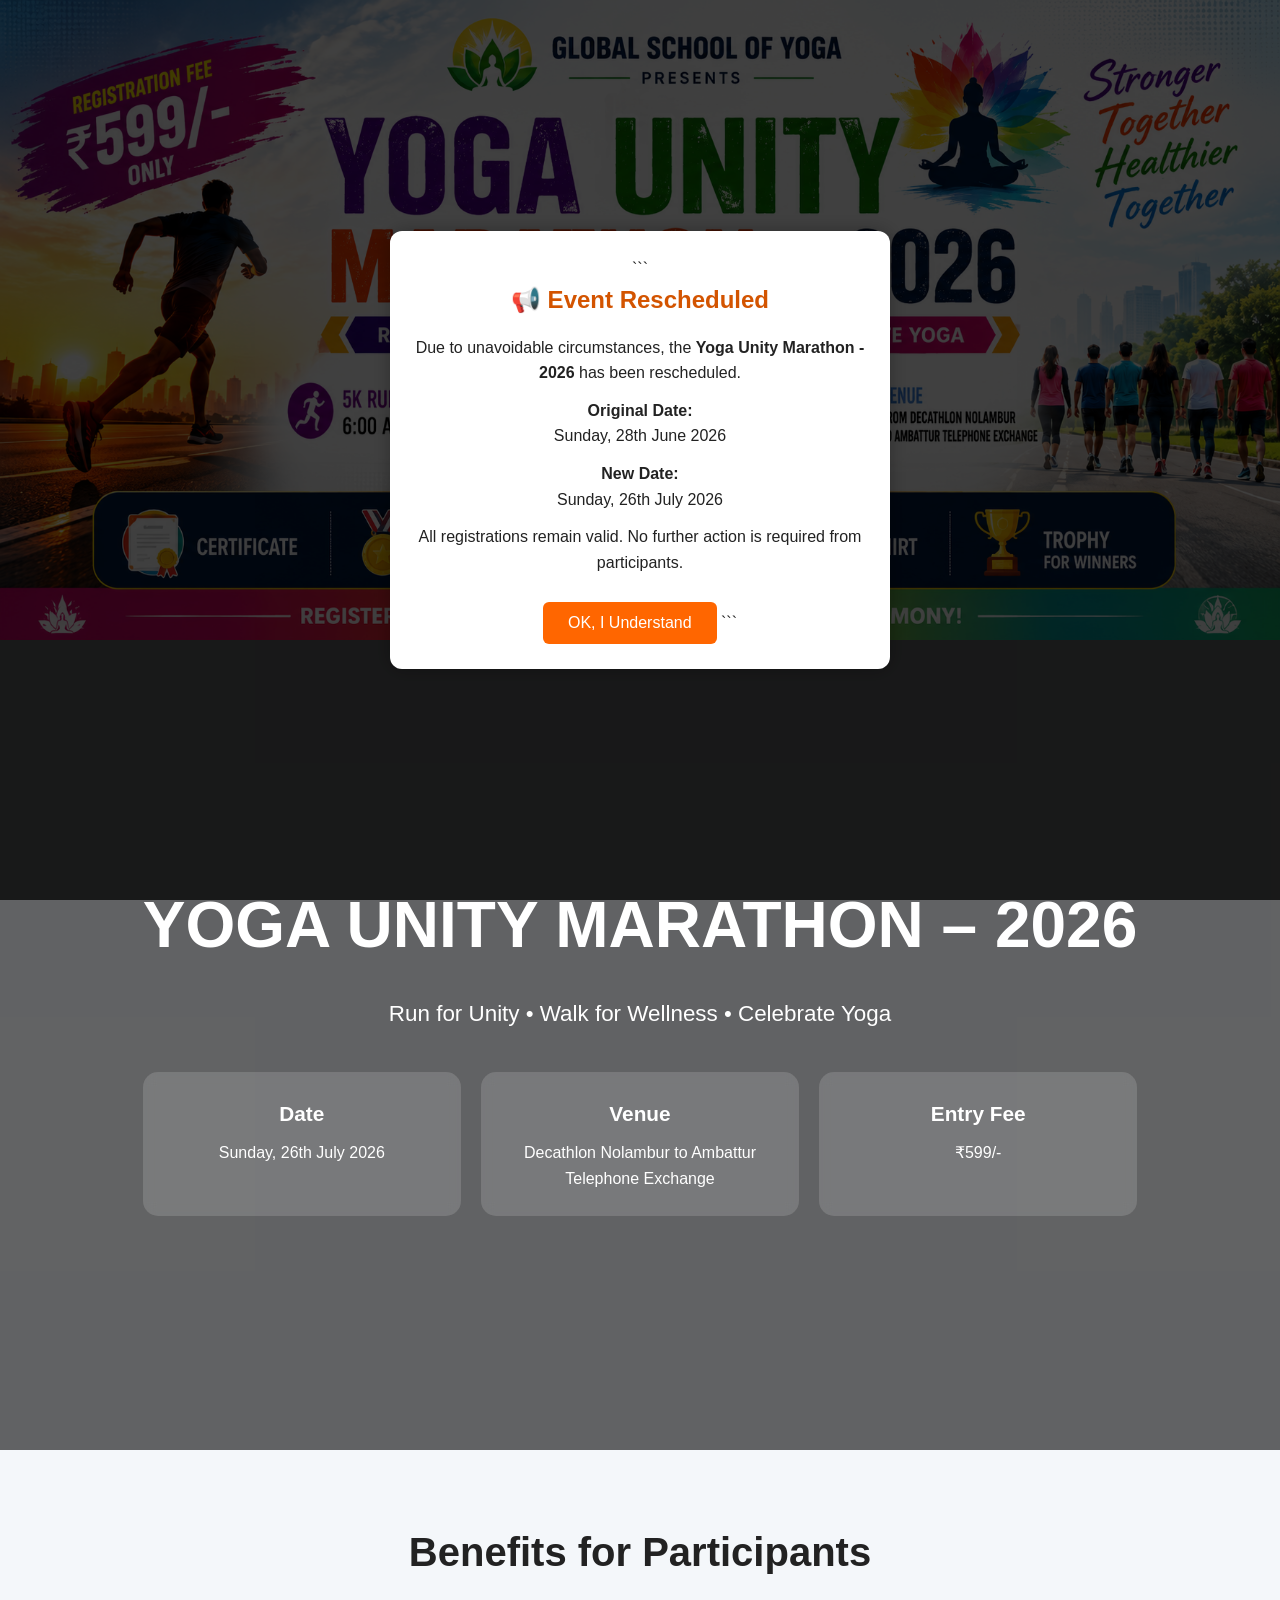
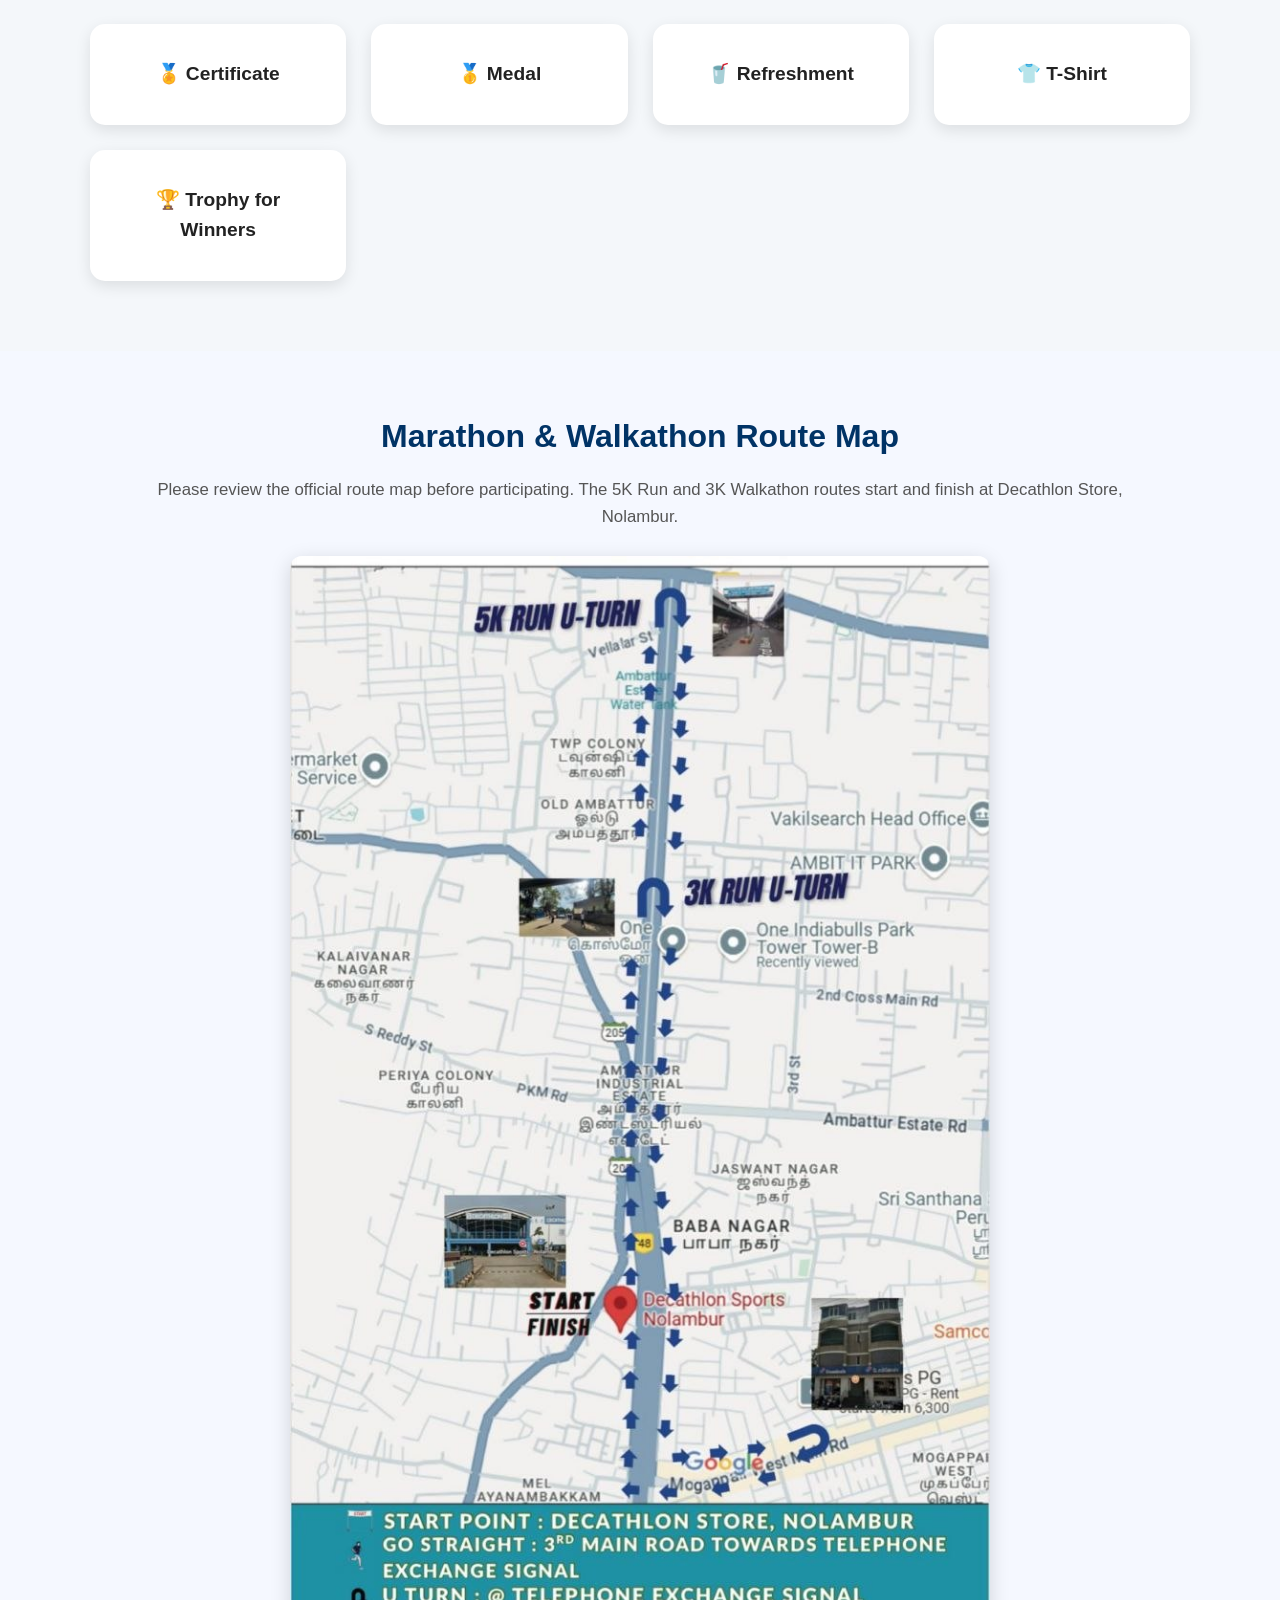
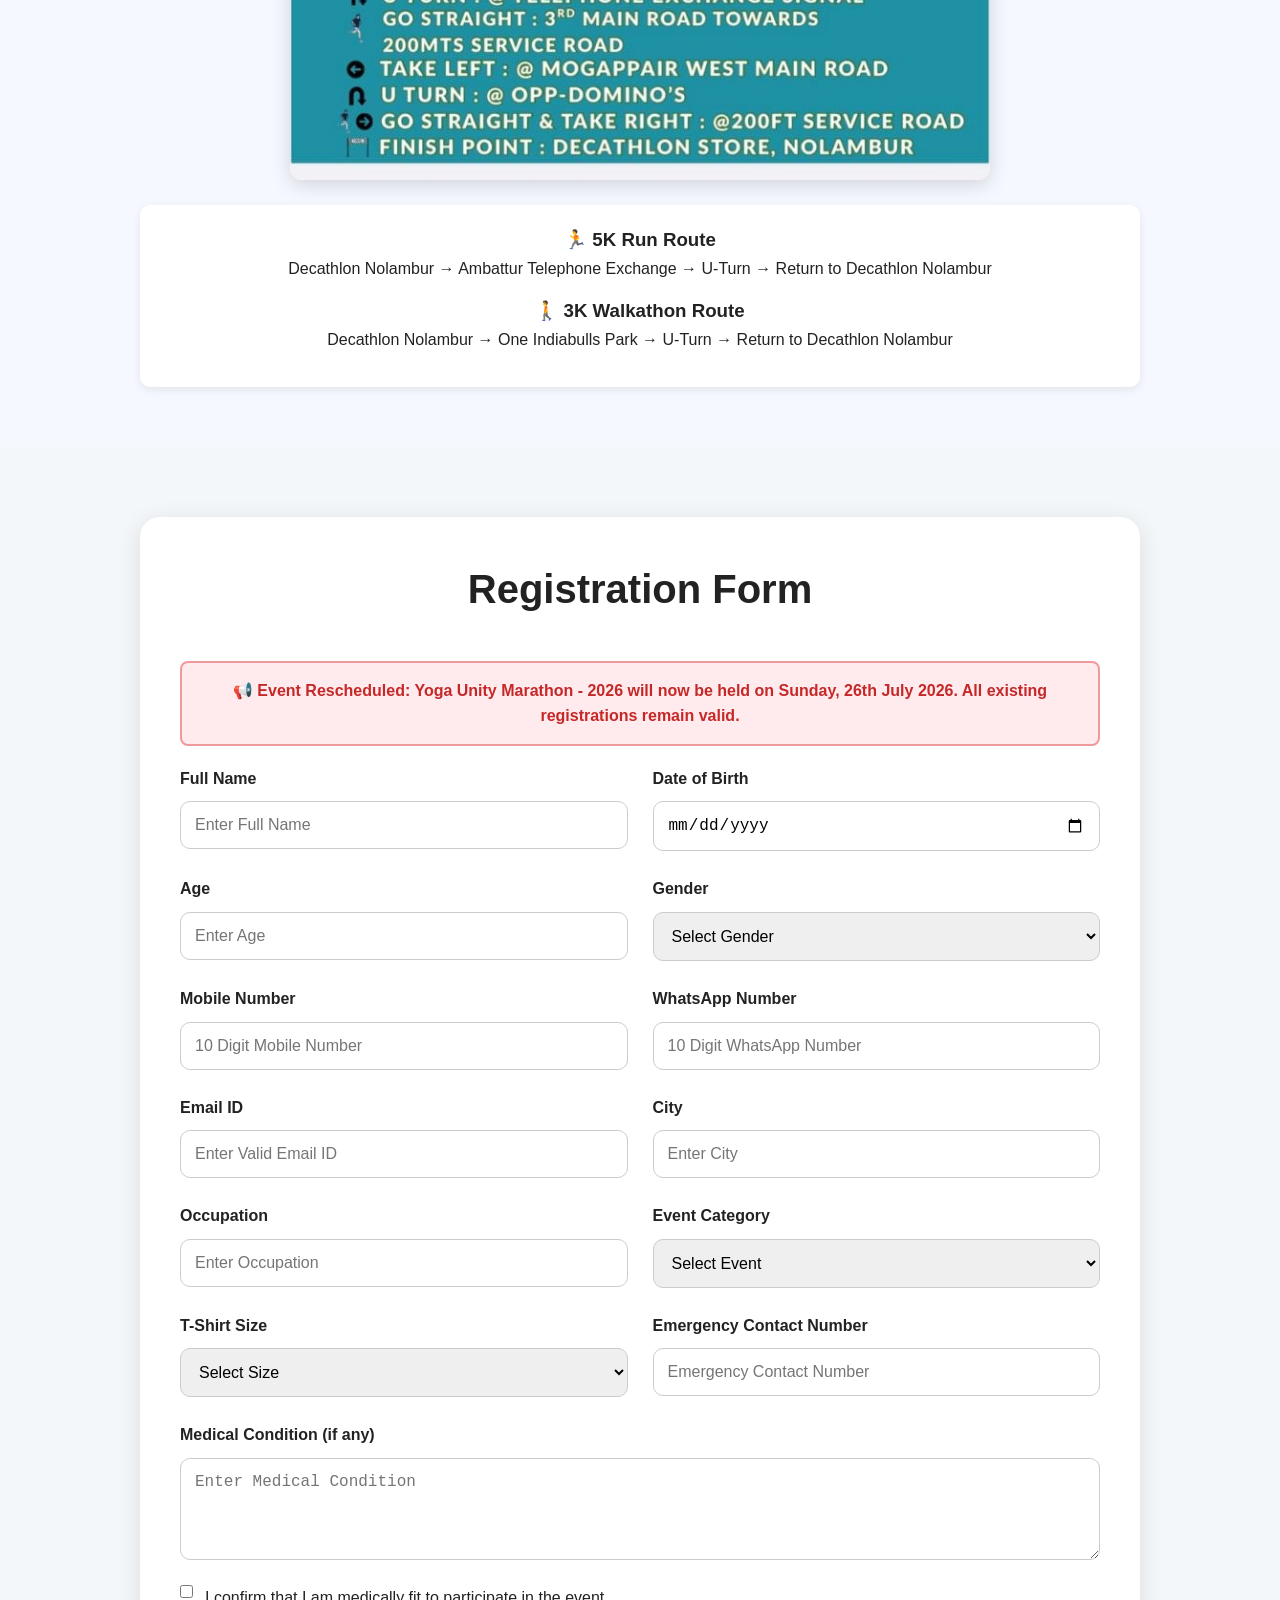
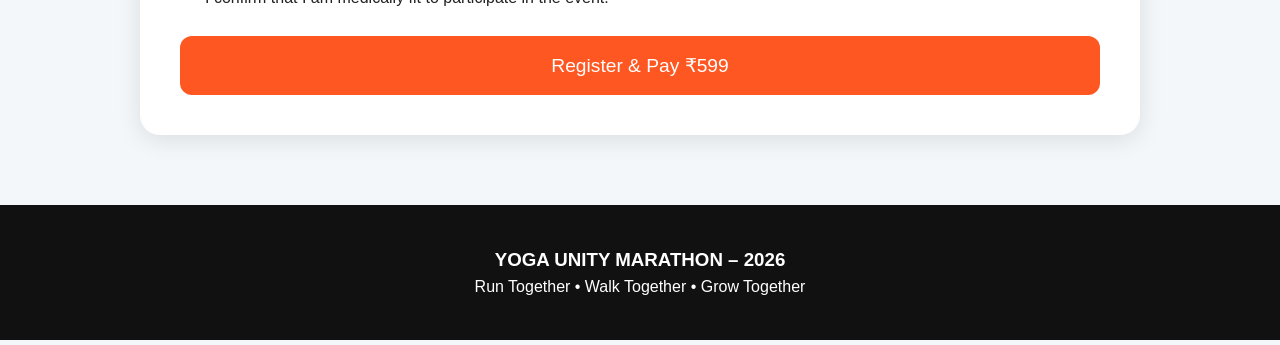
==== commit 58bb59b6: "Update index.html" ====
--- a/index.html
+++ b/index.html
@@ -48,7 +48,7 @@
 
         <div class="info-box">
           <h3>Date</h3>
-          <p>Sunday, 28th June 2026</p>
+          <p>Sunday, 26th July 2026</p>
         </div>
 
         <div class="info-box">
@@ -135,6 +135,18 @@
     <div class="form-container">
 
       <h2>Registration Form</h2>
+<div style="
+      background:#ffebee;
+      color:#c62828;
+      padding:15px;
+      border-radius:8px;
+      margin-bottom:20px;
+      font-weight:bold;
+      text-align:center;
+      border:2px solid #ef9a9a;
+  ">
+    📢 Event Rescheduled: Yoga Unity Marathon - 2026 will now be held on Sunday, 26th July 2026. All existing registrations remain valid.
+  </div>
 
 
    <form id="registrationForm" method="POST">
@@ -354,6 +366,104 @@
     </p>
 
   </footer>
+<!-- EVENT RESCHEDULE POPUP -->
+
+<div id="eventPopup" class="popup-overlay">
+
+  <div class="popup-box">
+
+```
+<h2>📢 Event Rescheduled</h2>
+
+<p>
+  Due to unavoidable circumstances,
+  the <strong>Yoga Unity Marathon - 2026</strong>
+  has been rescheduled.
+</p>
+
+<p>
+  <strong>Original Date:</strong><br>
+  Sunday, 28th June 2026
+</p>
+
+<p>
+  <strong>New Date:</strong><br>
+  Sunday, 26th July 2026
+</p>
+
+<p>
+  All registrations remain valid.
+  No further action is required from participants.
+</p>
+
+<button onclick="closePopup()">
+  OK, I Understand
+</button>
+```
+
+  </div>
+
+</div>
+
+<style>
+
+.popup-overlay{
+    position:fixed;
+    top:0;
+    left:0;
+    width:100%;
+    height:100%;
+    background:rgba(0,0,0,0.75);
+    display:flex;
+    justify-content:center;
+    align-items:center;
+    z-index:99999;
+}
+
+.popup-box{
+    background:#fff;
+    width:90%;
+    max-width:500px;
+    padding:25px;
+    border-radius:12px;
+    text-align:center;
+    box-shadow:0 0 20px rgba(0,0,0,0.3);
+}
+
+.popup-box h2{
+    color:#d35400;
+    margin-bottom:15px;
+}
+
+.popup-box p{
+    margin:12px 0;
+    line-height:1.6;
+}
+
+.popup-box button{
+    margin-top:15px;
+    padding:12px 25px;
+    border:none;
+    background:#ff6600;
+    color:#fff;
+    border-radius:6px;
+    cursor:pointer;
+    font-size:16px;
+}
+
+.popup-box button:hover{
+    opacity:0.9;
+}
+
+</style>
+
+<script>
+
+function closePopup(){
+    document.getElementById("eventPopup").style.display = "none";
+}
+
+</script>
 
   <script src="script.js"></script>
 
--- a/style.css
+++ b/style.css
@@ -213,3 +213,119 @@
     display:block;
     border-radius:0;
 }
+/* ROUTE MAP SECTION */
+
+.route-map-section{
+    padding:60px 20px;
+    background:#f5f8ff;
+    text-align:center;
+}
+
+.route-map-container{
+    max-width:1000px;
+    margin:auto;
+    text-align:center;
+}
+
+.route-map-container h2{
+    font-size:2rem;
+    margin-bottom:15px;
+    color:#003366;
+}
+
+.route-description{
+    font-size:1.05rem;
+    margin-bottom:25px;
+    color:#555;
+    text-align:center;
+}
+
+.route-map-image{
+    width:100%;
+    max-width:700px;
+    border-radius:12px;
+    box-shadow:0 5px 20px rgba(0,0,0,0.15);
+    display:block;
+    margin:0 auto;
+}
+
+.route-caption{
+    margin-top:25px;
+    background:#fff;
+    padding:20px;
+    border-radius:10px;
+    box-shadow:0 3px 10px rgba(0,0,0,0.08);
+    text-align:center;
+}
+
+.route-caption p{
+    margin-bottom:12px;
+    line-height:1.8;
+    font-size:1rem;
+    text-align:center;
+}
+
+.stats-box{
+    max-width:600px;
+    margin:20px auto 40px auto;
+}
+
+.stats-table{
+    width:100%;
+    border-collapse:collapse;
+    background:white;
+    box-shadow:0 3px 10px rgba(0,0,0,0.1);
+}
+
+.stats-table th{
+    background:#003366;
+    color:white;
+    padding:12px;
+}
+
+.stats-table td{
+    padding:10px;
+    border:1px solid #ddd;
+    font-weight:bold;
+    text-align:center !important;
+    vertical-align:middle;
+}
+
+.stats-title{
+    text-align:center;
+    font-size:24px;
+    margin-bottom:10px;
+    color:#003366;
+}
+
+.stats-box{
+    max-width:500px;
+    margin:20px auto 30px auto;
+}
+
+.stats-title{
+    text-align:center;
+    font-size:24px;
+    color:#003366;
+    margin-bottom:10px;
+    font-weight:bold;
+}
+
+.stats-table{
+    width:100%;
+    border-collapse:collapse;
+    background:white;
+}
+
+.stats-table th{
+    background:#003366;
+    color:white;
+    padding:10px;
+}
+
+.stats-table td{
+    padding:10px;
+    text-align:center;
+    border:1px solid #ddd;
+    font-weight:bold;
+}
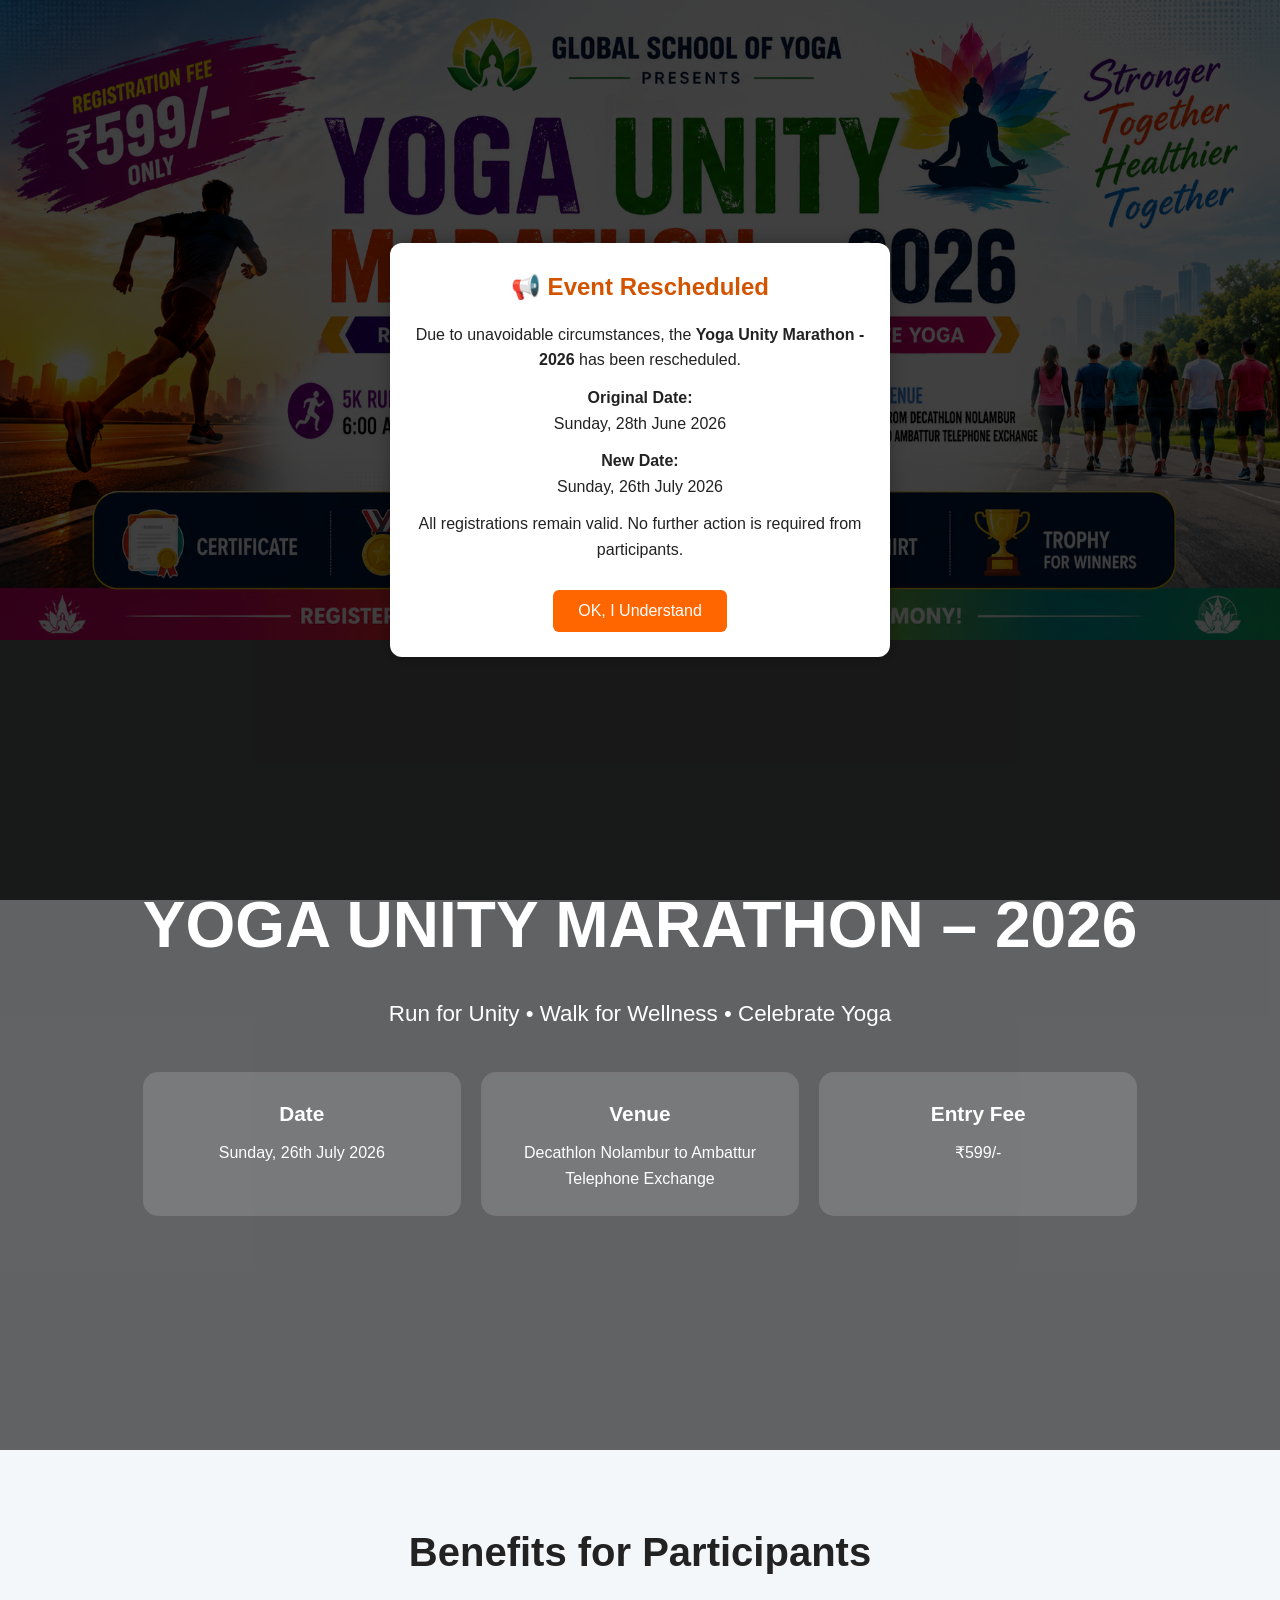
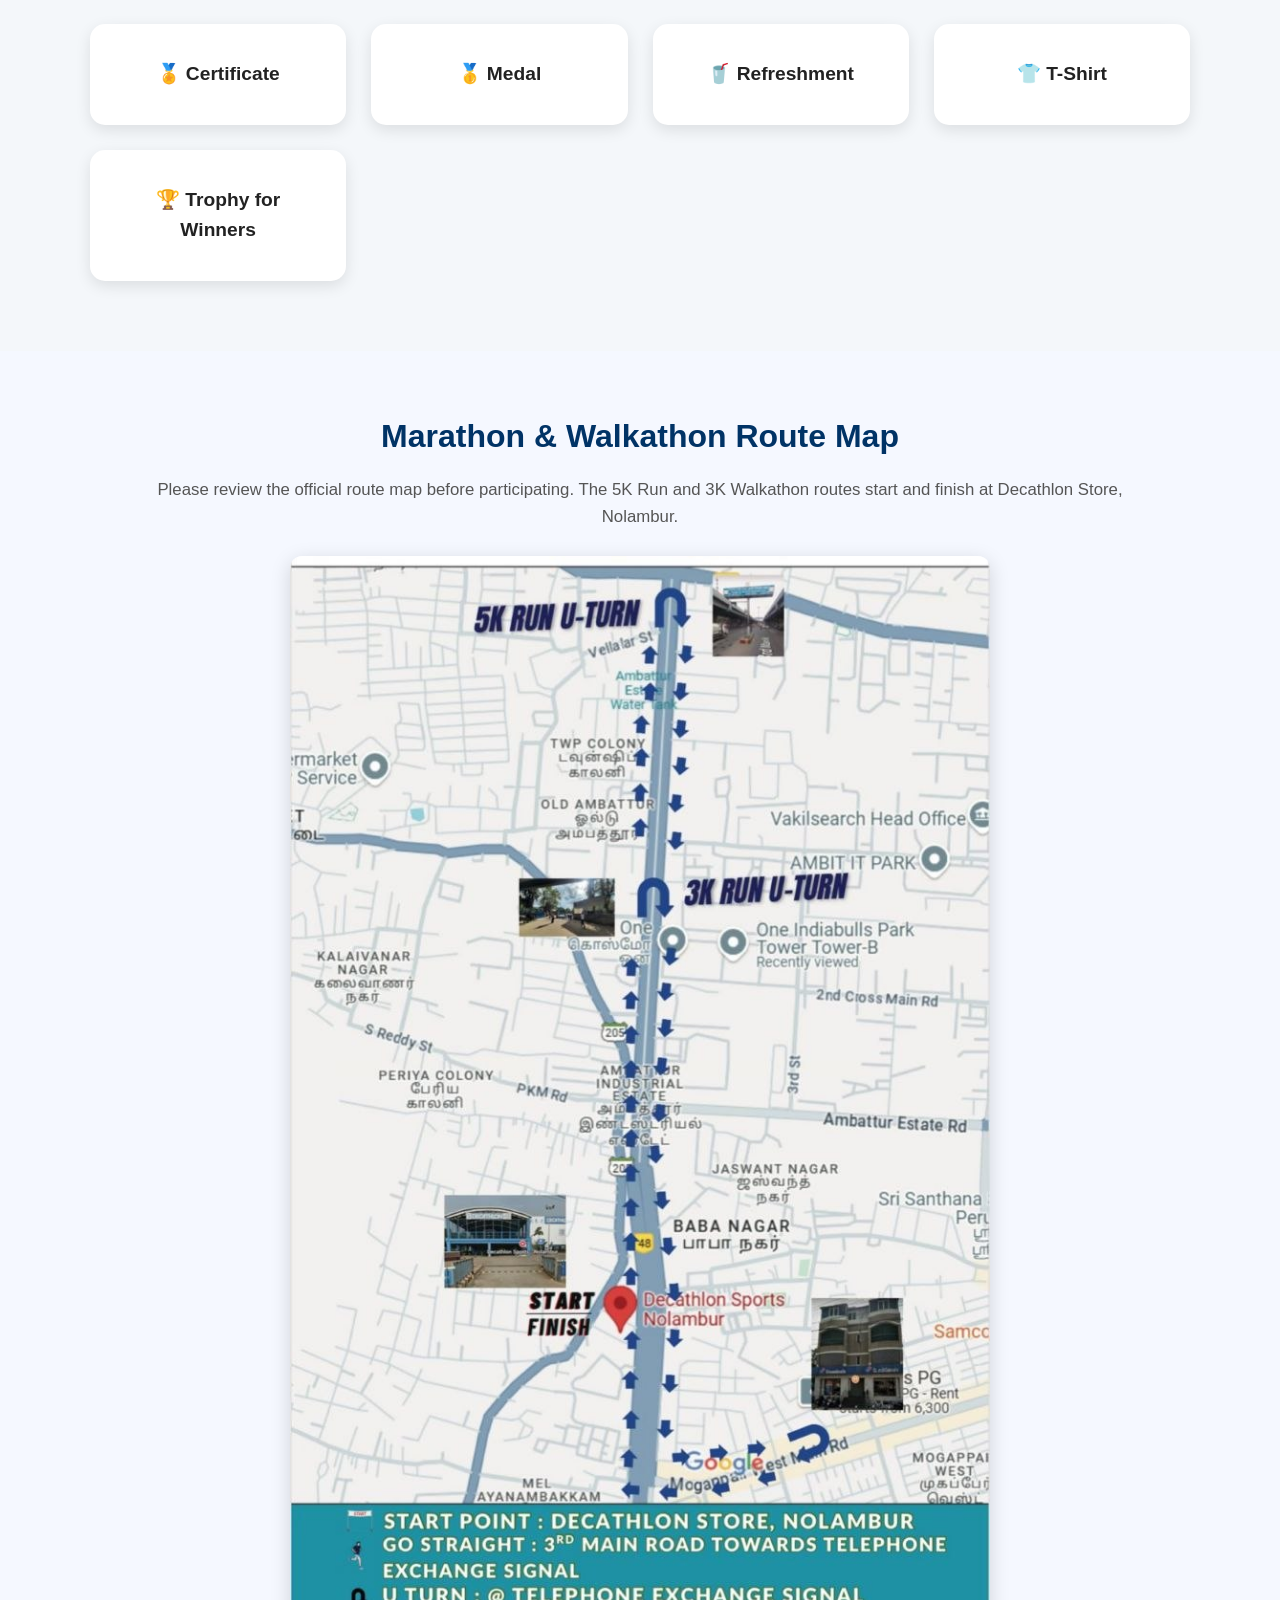
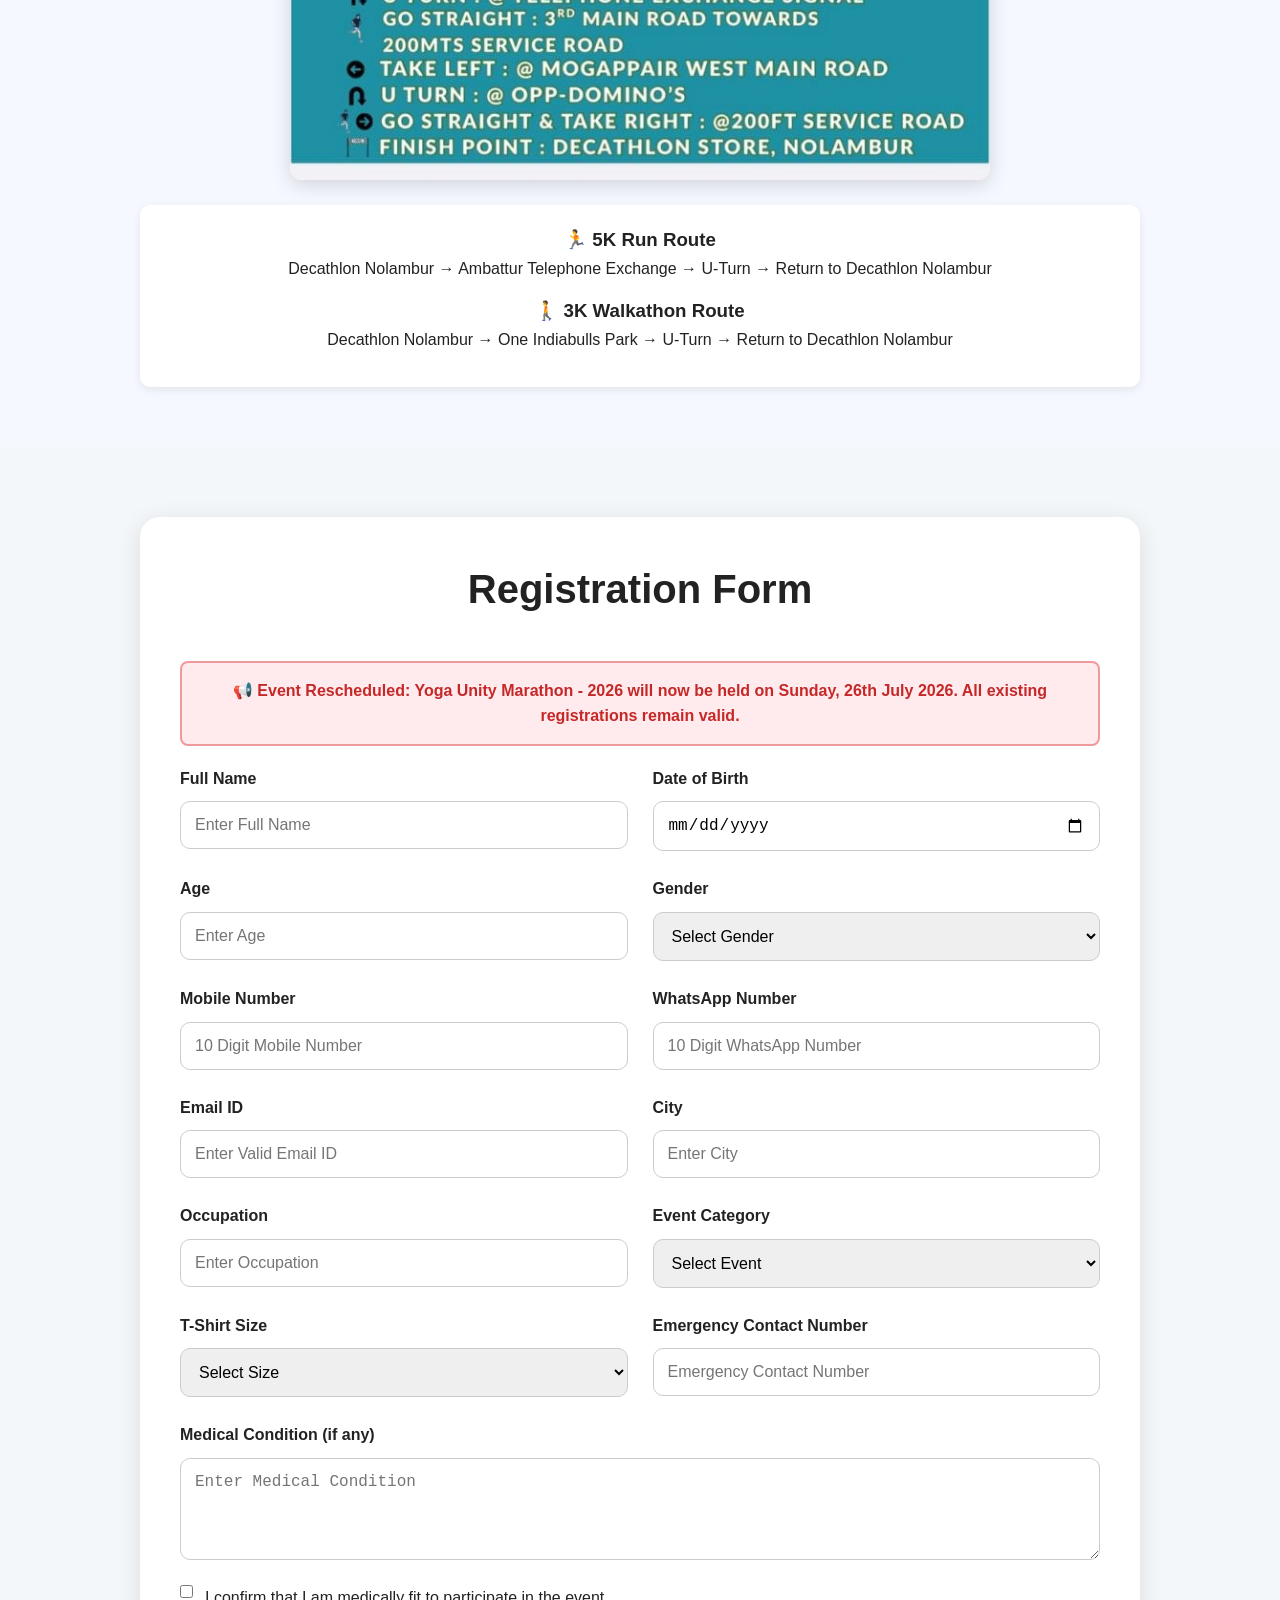
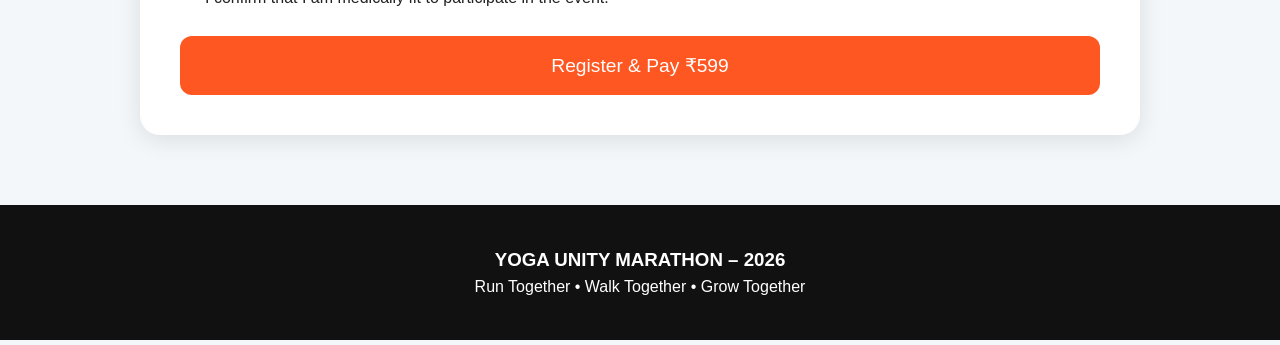
==== commit e40b6f72: "Update index.html" ====
--- a/index.html
+++ b/index.html
@@ -372,7 +372,6 @@
 
   <div class="popup-box">
 
-```
 <h2>📢 Event Rescheduled</h2>
 
 <p>
@@ -399,7 +398,7 @@
 <button onclick="closePopup()">
   OK, I Understand
 </button>
-```
+
 
   </div>
 
